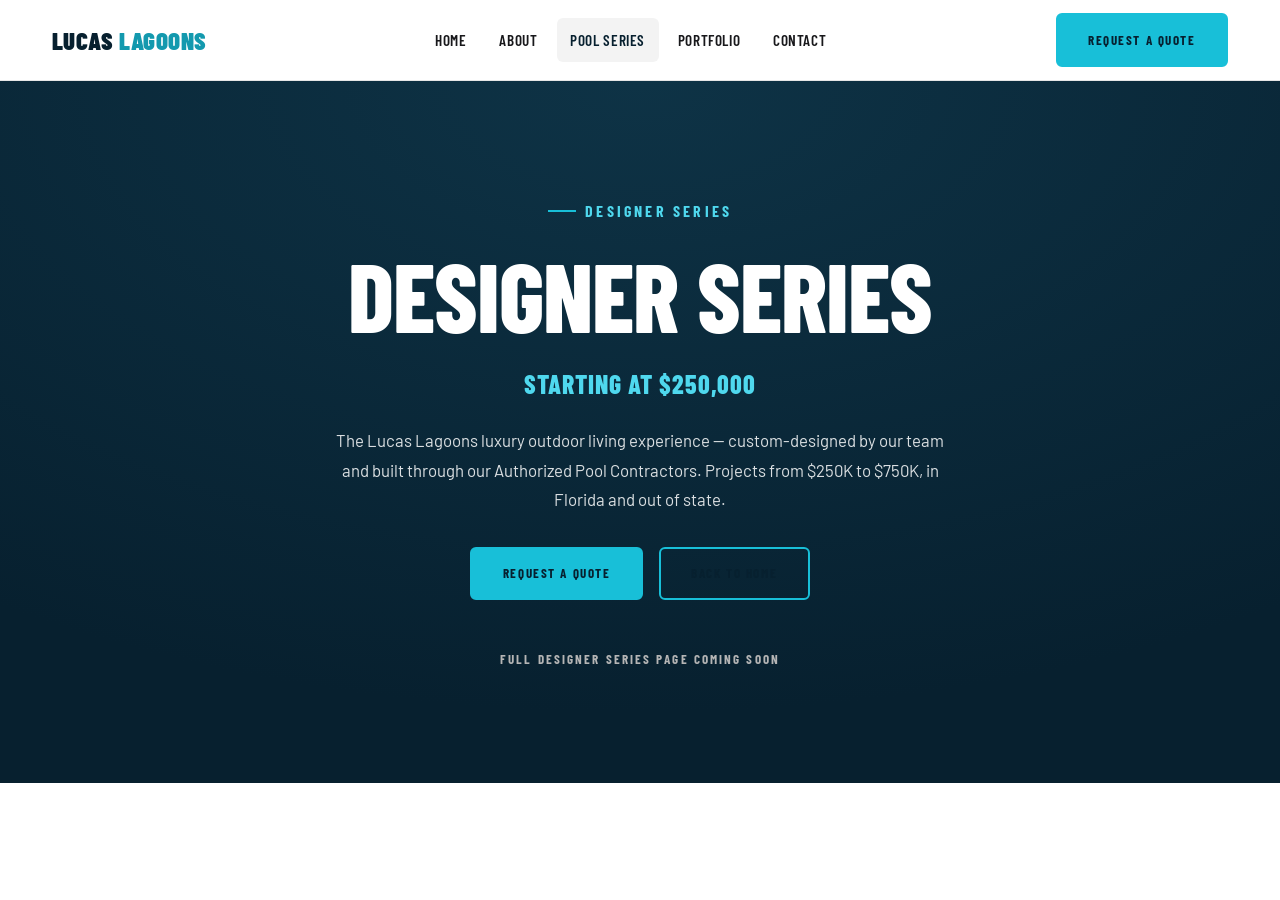
==== html/designer-series.html @ 13e736c8 "Initial commit" ====
<!DOCTYPE html>
<html lang="en">
<head>
  <meta charset="UTF-8" />
  <meta name="viewport" content="width=device-width, initial-scale=1.0" />
  <title>Designer Series | Lucas Lagoons</title>
  <meta name="description" content="Lucas Lagoons Designer Series — luxury custom pool design from $250,000, built through our Authorized Pool Contractors." />

  <link rel="preconnect" href="https://fonts.googleapis.com" />
  <link rel="preconnect" href="https://fonts.gstatic.com" crossorigin />
  <link rel="stylesheet" href="../global.css" />
  <link rel="stylesheet" href="../css/styles.css" />
</head>
<body>

  <!-- NAVBAR (links resolve back to the home page) -->
  <header id="navbar">
    <div class="container nav-inner">
      <a href="../index.html" class="nav-logo" aria-label="Lucas Lagoons home">
        LUCAS<span class="logo-accent">LAGOONS</span>
      </a>
      <nav aria-label="Primary">
        <ul class="nav-links">
          <li><a href="../index.html">Home</a></li>
          <li><a href="../index.html#about">About</a></li>
          <li><a href="../index.html#series" class="is-active">Pool Series</a></li>
          <li><a href="../index.html#portfolio">Portfolio</a></li>
          <li><a href="../index.html#contact">Contact</a></li>
        </ul>
      </nav>
      <div class="nav-actions">
        <a href="../index.html#contact" class="btn-primary">Request a Quote</a>
      </div>
    </div>
  </header>

  <!-- COMING-SOON PLACEHOLDER -->
  <main class="page-stub">
    <div class="container">
      <p class="eyebrow is-centered">Designer Series</p>
      <h1>Designer Series</h1>
      <p class="page-stub-price">Starting at $250,000</p>
      <p class="page-stub-lead">
        The Lucas Lagoons luxury outdoor living experience — custom-designed by our team
        and built through our Authorized Pool Contractors. Projects from $250K to $750K,
        in Florida and out of state.
      </p>
      <div class="page-stub-btns">
        <a href="../index.html#contact" class="btn-primary">Request a Quote</a>
        <a href="../index.html" class="btn-secondary">Back to Home</a>
      </div>
      <p class="page-stub-soon">Full Designer Series page coming soon</p>
    </div>
  </main>

  <script src="../js/main.js"></script>
</body>
</html>
---- global.css ----
/* ============================================================
   LUCAS LAGOONS — global.css
   Single source of truth for:
     • Color system (CSS variables) — AQUA / DEEP NAVY / WHITE
     • Repeated components: announcement bar, topbar, navbar,
       footer, buttons, shared utilities
   Page-specific styles live in css/<page>.css (e.g. css/styles.css)
   Mobile-first: base styles = mobile, min-width queries = larger
   ============================================================ */

@import url('https://fonts.googleapis.com/css2?family=Barlow+Condensed:ital,wght@0,300;0,400;0,600;0,700;0,800;0,900;1,400&family=Barlow:wght@300;400;500;600;700&family=Lora:ital,wght@0,400;0,500;1,400&display=swap');

:root {

  /* ── Brand Colors — Lucas Lagoons tropical aqua ── */
  --aqua:        #18BFD8;   /* primary brand aqua */
  --aqua-dk:     #1399AE;   /* hover / deep */
  --aqua-darker: #0C6F80;   /* darkest accents */
  --aqua-lt:     #4FD8EE;   /* bright aqua — accents, eyebrows */
  --glow:        #9AECFB;   /* light highlight / glow */

  /* ── Neutrals — deep teal-navy dark sections ── */
  --ink:        #07202F;   /* near-black navy — dark sections, footer base */
  --ink-soft:   #0E3346;   /* slightly lifted dark surface */
  --charcoal:   #123A4F;   /* dark headings on light, dark cards */
  --black:      #0A0A0A;
  --white:      #FFFFFF;

  /* ── Greys ── */
  --grey-50:     #FAFAFA;
  --grey-100:    #F3F3F3;
  --grey-200:    #E6E6E6;
  --grey-300:    #B5B5B5;
  --grey-400:    #8A8A8A;
  --grey-500:    #565656;
  --grey-600:    #2E2E2E;

  /* ── Text ── */
  --text-primary: #18181B;   /* headings */
  --text-body:    #4B4B4F;   /* body copy */
  --text-muted:   #8A8A8A;   /* labels, captions */
  --text-white:   #FFFFFF;

  /* ── Backgrounds ── */
  --bg-white:  #FFFFFF;
  --bg-light:  #FAFAFA;
  --bg-dark:   #07202F;

  /* ── Gradients ── */
  --grad-aqua: linear-gradient(135deg, var(--aqua-lt) 0%, var(--aqua) 55%, var(--aqua-dk) 100%);

  /* ── Typography ── */
  --font-display: 'Barlow Condensed', sans-serif;
  --font-body:    'Barlow', sans-serif;
  --font-serif:   'Lora', serif;

  /* ── Spacing ── */
  --space-xs:  0.25rem;
  --space-sm:  0.5rem;
  --space-md:  1rem;
  --space-lg:  2rem;
  --space-xl:  4rem;
  --space-2xl: 6rem;

  /* ── Radius ── */
  --radius-sm: 6px;
  --radius:    12px;
  --radius-lg: 20px;

  /* ── Shadows ── */
  --shadow-sm: 0 2px 10px rgba(0,0,0,0.08);
  --shadow:    0 12px 40px rgba(0,0,0,0.12);
  --shadow-lg: 0 24px 60px rgba(0,0,0,0.22);

  /* ── Transitions ── */
  --transition:      0.25s ease;
  --transition-slow: 0.45s ease;
}

/* ── Reset ── */
*, *::before, *::after {
  box-sizing: border-box;
  margin: 0;
  padding: 0;
}

html {
  scroll-behavior: smooth;
  font-size: 16px;
  /* Clip incidental horizontal overflow without creating a scroll
     container, so position:sticky on the navbar keeps working. */
  overflow-x: clip;
}

body {
  background-color: var(--bg-white);
  color: var(--text-body);
  font-family: var(--font-body);
  font-weight: 400;
  line-height: 1.6;
  -webkit-font-smoothing: antialiased;
  overflow-x: clip;
}

img, picture { display: block; max-width: 100%; }
a { color: inherit; text-decoration: none; }
ul { list-style: none; }
button { cursor: pointer; border: none; background: none; font-family: inherit; }

/* ── Layout ── */
.container {
  max-width: 1240px;
  margin: 0 auto;
  width: 100%;
  padding: 0 1.25rem;
}
@media (min-width: 768px) { .container { padding: 0 2rem; } }

.section-padding { padding: 4.5rem 0; }
@media (min-width: 768px) { .section-padding { padding: 6rem 0; } }

/* ── Typography ── */
h1, h2, h3, h4, h5, h6 {
  font-family: var(--font-display);
  font-weight: 800;
  line-height: 1.05;
  letter-spacing: -0.01em;
  text-transform: uppercase;
  color: var(--text-primary);
}
h1 { font-size: clamp(2.6rem, 9vw, 6rem); }
h2 { font-size: clamp(2rem, 5.5vw, 3.8rem); }
h3 { font-size: clamp(1.5rem, 3.5vw, 2.5rem); }
h4 { font-size: clamp(1.15rem, 2.5vw, 1.8rem); }
h5 { font-size: 1.05rem; }
@media (min-width: 768px) { h5 { font-size: 1.2rem; } }

p {
  font-family: var(--font-body);
  font-weight: 400;
  line-height: 1.75;
  font-size: 0.975rem;
  color: var(--text-body);
}
@media (min-width: 768px) { p { font-size: 1.05rem; } }

/* ── Eyebrow label ── */
.eyebrow {
  font-family: var(--font-display);
  font-weight: 700;
  font-size: 1rem;
  letter-spacing: 0.2em;
  text-transform: uppercase;
  color: var(--ink);
  display: inline-flex;
  align-items: center;
  gap: 0.6rem;
  margin-bottom: 0.75rem;
}
.eyebrow::before {
  content: '';
  display: inline-block;
  width: 1.75rem;
  height: 2px;
  background: var(--aqua);
  flex-shrink: 0;
}
.eyebrow.is-centered { justify-content: center; }

/* ── Section heading helper ── */
.section-head { max-width: 640px; margin-bottom: 3rem; }
.section-head.is-centered { margin-left: auto; margin-right: auto; text-align: center; }
.section-head p { margin-top: 1rem; }

/* ── Screen reader only ── */
.sr-only {
  position: absolute; width: 1px; height: 1px;
  padding: 0; margin: -1px; overflow: hidden;
  clip: rect(0,0,0,0); white-space: nowrap; border: 0;
}

/* ── Image zoom ── */
.img-zoom { overflow: hidden; }
.img-zoom img { transition: transform 0.6s ease; }
.img-zoom:hover img { transform: scale(1.04); }

/* ── Scroll reveal (driven by IntersectionObserver in main.js) ── */
.reveal {
  opacity: 0;
  transform: translateY(28px);
  transition: opacity 0.7s ease, transform 0.7s ease;
  will-change: opacity, transform;
}
.reveal.fade-left  { transform: translateX(36px); }
.reveal.fade-right { transform: translateX(-36px); }
.reveal.is-visible { opacity: 1; transform: none; }
.reveal.delay-1 { transition-delay: 0.10s; }
.reveal.delay-2 { transition-delay: 0.20s; }
.reveal.delay-3 { transition-delay: 0.30s; }
@media (prefers-reduced-motion: reduce) {
  .reveal { opacity: 1 !important; transform: none !important; transition: none; }
}


/* ══════════════════════════════════════════════
   BUTTONS  (repeated component — global)
══════════════════════════════════════════════ */

/* Primary — aqua fill */
.btn-primary {
  display: inline-flex;
  align-items: center;
  gap: 0.5rem;
  background: var(--aqua);
  color: var(--ink);
  font-family: var(--font-display);
  font-weight: 700;
  font-size: 0.78rem;
  letter-spacing: 0.12em;
  text-transform: uppercase;
  padding: 0.85rem 1.6rem;
  border: 2px solid var(--aqua);
  border-radius: var(--radius-sm);
  transition: background var(--transition), border-color var(--transition), transform var(--transition), box-shadow var(--transition);
  white-space: nowrap;
}
.btn-primary:hover {
  background: var(--aqua-dk);
  border-color: var(--aqua-dk);
  transform: translateY(-2px);
  box-shadow: 0 10px 24px rgba(24,191,216,0.32);
}

/* Secondary — outline aqua, transparent */
.btn-secondary {
  display: inline-flex;
  align-items: center;
  gap: 0.5rem;
  background: transparent;
  color: var(--ink);
  font-family: var(--font-display);
  font-weight: 700;
  font-size: 0.78rem;
  letter-spacing: 0.12em;
  text-transform: uppercase;
  padding: 0.825rem 1.6rem;
  border: 2px solid var(--aqua);
  border-radius: var(--radius-sm);
  transition: background var(--transition), color var(--transition), transform var(--transition);
  white-space: nowrap;
}
.btn-secondary:hover {
  background: var(--aqua);
  color: var(--ink);
  transform: translateY(-2px);
}

/* Ghost white — transparent w/ white border, fills aqua on hover.
   For use over dark / video / image backgrounds (hero secondary CTA) */
.btn-ghost-white {
  display: inline-flex;
  align-items: center;
  gap: 0.5rem;
  background: rgba(255,255,255,0.04);
  color: var(--white);
  font-family: var(--font-display);
  font-weight: 700;
  font-size: 0.78rem;
  letter-spacing: 0.12em;
  text-transform: uppercase;
  padding: 0.825rem 1.6rem;
  border: 2px solid rgba(255,255,255,0.6);
  border-radius: var(--radius-sm);
  transition: border-color var(--transition), background var(--transition), color var(--transition), transform var(--transition);
  white-space: nowrap;
}
.btn-ghost-white:hover {
  border-color: var(--aqua);
  background: var(--aqua);
  color: var(--ink);
  transform: translateY(-2px);
}

.btn-icon { width: 14px; height: 14px; flex-shrink: 0; }

@media (min-width: 768px) {
  .btn-primary, .btn-secondary, .btn-ghost-white {
    font-size: 0.82rem;
    padding: 0.9rem 1.9rem;
  }
}


/* ══════════════════════════════════════════════
   ANNOUNCEMENT BAR  (scrolling marquee — top of page)
══════════════════════════════════════════════ */

#announce {
  background: var(--grad-aqua);
  color: var(--white);
  overflow: hidden;
  position: relative;
}
.announce-track {
  display: flex;
  width: max-content;
  animation: announce-scroll 100s linear infinite;
}
#announce:hover .announce-track { animation-play-state: paused; }

.announce-item {
  display: inline-flex;
  align-items: center;
  gap: 0.55rem;
  padding: 0.5rem 0;
  margin: 0 1.4rem;
  font-family: var(--font-display);
  font-weight: 600;
  font-size: 0.82rem;
  letter-spacing: 0.08em;
  text-transform: uppercase;
  white-space: nowrap;
  color: var(--ink);
}
.announce-item svg { width: 15px; height: 15px; flex-shrink: 0; }
.announce-item a {
  color: var(--ink);
  text-decoration: underline;
  text-underline-offset: 3px;
  font-weight: 700;
}
.announce-item .dot {
  width: 5px; height: 5px; border-radius: 50%;
  background: rgba(255,255,255,0.6);
}

@keyframes announce-scroll {
  from { transform: translateX(0); }
  to   { transform: translateX(-50%); }
}
@media (prefers-reduced-motion: reduce) {
  .announce-track { animation: none; justify-content: center; width: 100%; }
}


/* ══════════════════════════════════════════════
   TOPBAR  (hidden on mobile, shown at 1024px+)
══════════════════════════════════════════════ */

#topbar {
  display: none;
  background: var(--ink);
  border-bottom: 1px solid rgba(255,255,255,0.06);
}
@media (min-width: 1024px) { #topbar { display: block; } }

.topbar-inner {
  display: flex;
  align-items: center;
  justify-content: space-between;
  padding-top: 0.55rem;
  padding-bottom: 0.55rem;
  gap: 1rem;
}
.topbar-info { display: flex; align-items: center; gap: 1.75rem; }
.topbar-item {
  display: flex;
  align-items: center;
  gap: 0.4rem;
  font-family: var(--font-body);
  font-size: 1rem;
  color: var(--white);
}
.topbar-item svg { width: 14px; height: 14px; color: var(--aqua-lt); flex-shrink: 0; }
.topbar-item a { color: var(--white); transition: color var(--transition); }
.topbar-item a:hover { color: var(--white); }

.topbar-social { display: flex; align-items: center; gap: 0.75rem; }
.topbar-social a { color: var(--grey-300); display: flex; align-items: center; transition: color var(--transition); }
.topbar-social a:hover { color: var(--aqua-lt); }
.topbar-social svg { width: 15px; height: 15px; }


/* ══════════════════════════════════════════════
   NAVBAR  (white, sticky, dark text, aqua accents)
══════════════════════════════════════════════ */

#navbar {
  position: sticky;
  top: 0;
  z-index: 500;
  background: var(--white);
  border-bottom: 1px solid var(--grey-200);
  transition: box-shadow var(--transition);
}
#navbar.is-scrolled { box-shadow: 0 2px 20px rgba(0,0,0,0.10); }

.nav-inner {
  display: flex;
  align-items: center;
  justify-content: space-between;
  height: 68px;
  gap: 1rem;
}
@media (min-width: 1024px) { .nav-inner { height: 80px; } }

/* ── Logo (text fallback; swap for <img> logo.png when available) ── */
.nav-logo {
  display: inline-flex;
  align-items: baseline;
  gap: 0.28em;
  font-family: var(--font-display);
  font-weight: 900;
  font-size: 1.3rem;
  letter-spacing: 0.02em;
  text-transform: uppercase;
  color: var(--ink);
  flex-shrink: 0;
  line-height: 1;
}
.nav-logo .logo-accent { color: var(--aqua-dk); }
.nav-logo img { height: 44px; width: auto; }
@media (min-width: 768px) { .nav-logo { font-size: 1.55rem; } .nav-logo img { height: 52px; } }

/* ── Desktop nav links — hidden on mobile ── */
.nav-links { display: none; }
@media (min-width: 1024px) {
  .nav-links { display: flex; align-items: center; gap: 0.35rem; }
}
.nav-links > li { position: relative; }
.nav-links > li > a,
.nav-links > li > .nav-drop-toggle {
  display: inline-flex;
  align-items: center;
  gap: 0.35rem;
  font-family: var(--font-display);
  font-weight: 600;
  font-size: 0.95rem;
  letter-spacing: 0.04em;
  text-transform: uppercase;
  color: var(--text-primary);
  padding: 0.6rem 0.85rem;
  border-radius: var(--radius-sm);
  transition: color var(--transition), background var(--transition);
}
.nav-links > li > a:hover,
.nav-links > li > a.is-active,
.nav-links > li > .nav-drop-toggle:hover { color: var(--ink); background: var(--grey-100); }
.nav-chevron { width: 14px; height: 14px; transition: transform var(--transition); }

/* ── Desktop dropdown ── */
.nav-dropdown {
  position: absolute;
  top: calc(100% + 8px);
  left: 0;
  min-width: 230px;
  background: var(--white);
  border: 1px solid var(--grey-200);
  border-radius: var(--radius);
  box-shadow: var(--shadow);
  padding: 0.5rem;
  opacity: 0;
  visibility: hidden;
  transform: translateY(8px);
  transition: opacity var(--transition), transform var(--transition), visibility var(--transition);
  z-index: 60;
}
@media (min-width: 1024px) {
  .nav-links > li:hover > .nav-dropdown,
  .nav-links > li:focus-within > .nav-dropdown {
    opacity: 1; visibility: visible; transform: translateY(0);
  }
  .nav-links > li:hover > .nav-drop-toggle .nav-chevron { transform: rotate(180deg); }
}
.nav-dropdown a {
  display: block;
  padding: 0.65rem 0.85rem;
  border-radius: var(--radius-sm);
  font-family: var(--font-body);
  font-weight: 500;
  font-size: 0.92rem;
  color: var(--text-body);
  transition: color var(--transition), background var(--transition);
}
.nav-dropdown a:hover { color: var(--ink); background: var(--grey-100); }

/* ── Nav right-side actions ── */
.nav-actions { display: flex; align-items: center; gap: 0.75rem; }
.nav-phone {
  display: none;
  align-items: center;
  gap: 0.45rem;
  font-family: var(--font-display);
  font-weight: 700;
  font-size: 1rem;
  letter-spacing: 0.03em;
  color: var(--ink);
}
.nav-phone svg { width: 17px; height: 17px; color: var(--aqua); }
@media (min-width: 768px) { .nav-phone { display: inline-flex; } }
.nav-actions .btn-primary { display: none; }
@media (min-width: 1024px) { .nav-actions .btn-primary { display: inline-flex; } }

/* ── Hamburger ── */
.nav-hamburger {
  display: inline-flex;
  flex-direction: column;
  justify-content: center;
  gap: 5px;
  width: 44px;
  height: 44px;
  padding: 0 10px;
  border-radius: var(--radius-sm);
}
.nav-hamburger span {
  display: block;
  height: 2px;
  width: 100%;
  background: var(--ink);
  border-radius: 2px;
  transition: transform var(--transition), opacity var(--transition);
}
.nav-hamburger[aria-expanded="true"] span:nth-child(1) { transform: translateY(7px) rotate(45deg); }
.nav-hamburger[aria-expanded="true"] span:nth-child(2) { opacity: 0; }
.nav-hamburger[aria-expanded="true"] span:nth-child(3) { transform: translateY(-7px) rotate(-45deg); }
@media (min-width: 1024px) { .nav-hamburger { display: none; } }

/* ── Mobile drawer ── */
.nav-overlay {
  position: fixed;
  inset: 0;
  background: rgba(0,0,0,0.5);
  opacity: 0;
  visibility: hidden;
  transition: opacity var(--transition), visibility var(--transition);
  z-index: 600;
}
.nav-overlay.is-active { opacity: 1; visibility: visible; }
@media (min-width: 1024px) { .nav-overlay { display: none; } }

.nav-drawer {
  position: fixed;
  top: 0;
  right: 0;
  height: 100dvh;
  width: min(86vw, 360px);
  background: var(--white);
  box-shadow: -10px 0 40px rgba(0,0,0,0.18);
  transform: translateX(100%);
  transition: transform var(--transition-slow);
  z-index: 700;
  display: flex;
  flex-direction: column;
  padding: 1.25rem;
  overflow-y: auto;
}
.nav-drawer.is-open { transform: translateX(0); }
@media (min-width: 1024px) { .nav-drawer { display: none !important; } }

.nav-drawer-head { display: flex; align-items: center; justify-content: space-between; margin-bottom: 1.25rem; }
.nav-drawer-close {
  width: 40px; height: 40px;
  display: flex; align-items: center; justify-content: center;
  border-radius: var(--radius-sm);
  color: var(--ink);
  transition: background var(--transition);
}
.nav-drawer-close:hover { background: var(--grey-100); }
.nav-drawer-close svg { width: 22px; height: 22px; }

.nav-drawer ul { display: flex; flex-direction: column; }
.nav-drawer > nav > ul > li { border-bottom: 1px solid var(--grey-100); }
.nav-drawer > nav > ul > li > a,
.nav-drawer .nav-drop-toggle {
  display: flex;
  align-items: center;
  justify-content: space-between;
  width: 100%;
  padding: 0.95rem 0.25rem;
  font-family: var(--font-display);
  font-weight: 600;
  font-size: 1.1rem;
  letter-spacing: 0.03em;
  text-transform: uppercase;
  color: var(--text-primary);
}
.nav-drawer .nav-drop-toggle[aria-expanded="true"] .nav-chevron { transform: rotate(180deg); }
.nav-drawer .nav-sub {
  max-height: 0;
  overflow: hidden;
  transition: max-height var(--transition-slow);
}
.nav-drawer .nav-sub.is-open { max-height: 320px; }
.nav-drawer .nav-sub a {
  display: block;
  padding: 0.7rem 0.85rem;
  font-size: 0.95rem;
  color: var(--text-body);
}
.nav-drawer .nav-sub a:hover { color: var(--ink); }
.nav-drawer-cta { margin-top: 1.5rem; }
.nav-drawer-cta .btn-primary { width: 100%; justify-content: center; }
.nav-drawer-contact { margin-top: 1.25rem; display: flex; flex-direction: column; gap: 0.6rem; }
.nav-drawer-contact a { display: flex; align-items: center; gap: 0.5rem; font-size: 0.9rem; color: var(--text-body); }
.nav-drawer-contact svg { width: 16px; height: 16px; color: var(--aqua); }


/* ══════════════════════════════════════════════
   FOOTER  (dark charcoal, 4-column grid)
══════════════════════════════════════════════ */

#footer { background: var(--ink); padding: 5rem 0 0; }

.footer-grid {
  display: grid;
  grid-template-columns: 1fr;
  gap: 2.5rem;
  padding-bottom: 4rem;
  border-bottom: 1px solid rgba(255,255,255,0.08);
}
@media (min-width: 600px)  { .footer-grid { grid-template-columns: 1fr 1fr; } }
@media (min-width: 1024px) { .footer-grid { grid-template-columns: 2fr 1fr 1fr 2fr; gap: 3rem; } }

.footer-col h4 {
  font-family: var(--font-display);
  font-weight: 800;
  font-size: 0.78rem;
  letter-spacing: 0.16em;
  text-transform: uppercase;
  color: var(--white);
  margin-bottom: 1.25rem;
}
.footer-col p { font-size: 0.875rem; color: var(--grey-300); line-height: 1.7; }

.footer-logo-text {
  display: inline-flex;
  align-items: baseline;
  gap: 0.28em;
  font-family: var(--font-display);
  font-weight: 900;
  font-size: 1.5rem;
  letter-spacing: 0.04em;
  text-transform: uppercase;
  color: var(--white);
  margin-bottom: 0.85rem;
}
.footer-logo-text .logo-accent { color: var(--aqua-lt); }
.footer-brand p { margin-bottom: 1.5rem; max-width: 34ch; }

.footer-social { display: flex; align-items: center; gap: 0.75rem; }
.footer-social a {
  width: 36px; height: 36px;
  background: rgba(255,255,255,0.06);
  border: 1px solid rgba(255,255,255,0.1);
  display: flex; align-items: center; justify-content: center;
  color: var(--grey-300);
  border-radius: var(--radius-sm);
  transition: background var(--transition), color var(--transition), border-color var(--transition);
}
.footer-social a:hover { background: var(--aqua); border-color: var(--aqua); color: var(--ink); }
.footer-social a svg { width: 16px; height: 16px; }

.footer-nav ul { display: flex; flex-direction: column; gap: 0.6rem; }
.footer-nav a { font-size: 0.875rem; color: var(--grey-300); transition: color var(--transition); }
.footer-nav a:hover { color: var(--white); }

.footer-contact address { font-style: normal; display: flex; flex-direction: column; gap: 0.65rem; }
.footer-contact a, .footer-contact p {
  display: flex; align-items: flex-start; gap: 0.5rem;
  font-size: 0.875rem; color: var(--grey-300); line-height: 1.6;
  transition: color var(--transition);
}
.footer-contact a:hover { color: var(--white); }
.footer-contact svg { width: 16px; height: 16px; color: var(--aqua-lt); flex-shrink: 0; margin-top: 2px; }

.footer-newsletter p { margin-bottom: 1.25rem; }
.footer-form { display: flex; flex-direction: column; gap: 0.6rem; }
.footer-form input[type="email"] {
  background: rgba(255,255,255,0.06);
  border: 1px solid rgba(255,255,255,0.12);
  color: var(--white);
  font-family: var(--font-body);
  font-size: 0.875rem;
  padding: 0.75rem 1rem;
  border-radius: var(--radius-sm);
  outline: none;
  width: 100%;
  transition: border-color var(--transition), background var(--transition);
}
.footer-form input[type="email"]::placeholder { color: var(--grey-400); }
.footer-form input[type="email"]:focus { border-color: var(--aqua); background: rgba(255,255,255,0.09); }
.footer-form .btn-primary { width: 100%; justify-content: center; }

.footer-bottom {
  padding: 1.5rem 0;
  display: flex;
  flex-direction: column;
  align-items: center;
  gap: 0.6rem;
  text-align: center;
}
@media (min-width: 600px) {
  .footer-bottom { flex-direction: row; justify-content: space-between; text-align: left; }
}
.footer-bottom p { font-size: 0.78rem; color: var(--grey-300); letter-spacing: 0.02em; }
.footer-privacy {
  font-size: 0.78rem; color: var(--grey-300); letter-spacing: 0.06em;
  text-transform: uppercase; font-family: var(--font-display); font-weight: 700;
  white-space: nowrap; transition: color var(--transition);
}
.footer-privacy:hover { color: var(--white); }

/* ── Scroll-to-top button ── */
.scroll-top-btn {
  position: fixed;
  bottom: 2rem;
  right: 2rem;
  width: 46px;
  height: 46px;
  background: var(--aqua);
  color: var(--ink);
  border: none;
  border-radius: var(--radius-sm);
  display: flex;
  align-items: center;
  justify-content: center;
  opacity: 0;
  pointer-events: none;
  transition: opacity var(--transition), background var(--transition), transform var(--transition);
  z-index: 900;
  box-shadow: var(--shadow);
}
.scroll-top-btn.is-visible { opacity: 1; pointer-events: all; }
.scroll-top-btn:hover { background: var(--aqua-dk); transform: translateY(-3px); }
.scroll-top-btn svg { width: 18px; height: 18px; }

.tag-white {
  color: var(--white);
  text-decoration: underline;
}


/* ══════════════════════════════════════════════
   PAGE STUB  (shared "coming soon" placeholder pages)
══════════════════════════════════════════════ */
.page-stub {
  min-height: 78vh;
  display: flex;
  align-items: center;
  text-align: center;
  background: radial-gradient(120% 120% at 50% 0%, var(--ink-soft) 0%, var(--ink) 75%);
  color: var(--white);
  padding: 5rem 0;
}
.page-stub h1 { color: var(--white); margin: 0.5rem 0 1rem; }
.page-stub .eyebrow { color: var(--aqua-lt); }
.page-stub .eyebrow::before { background: var(--aqua); }
.page-stub-price {
  font-family: var(--font-display);
  font-weight: 800;
  font-size: 1.6rem;
  letter-spacing: 0.04em;
  text-transform: uppercase;
  color: var(--aqua-lt);
  margin-bottom: 1.25rem;
}
.page-stub-lead { color: rgba(255,255,255,0.85); max-width: 620px; margin: 0 auto 2rem; }
.page-stub-btns { display: flex; gap: 1rem; justify-content: center; flex-wrap: wrap; }
.page-stub-soon {
  margin-top: 3rem;
  font-family: var(--font-display);
  font-weight: 700;
  font-size: 0.82rem;
  letter-spacing: 0.16em;
  text-transform: uppercase;
  color: var(--grey-300);
}
---- css/styles.css ----
/* ============================================================
   LUCAS LAGOONS — css/styles.css
   HOME PAGE styling only. Shared components (buttons, nav,
   topbar, footer, color tokens) live in global.css.
   Sections are added here as we build them.
   Mobile-first: base = mobile, min-width queries = larger.
   ============================================================ */


/* ══════════════════════════════════════════════
   HERO
   Full-screen background carousel + centered content.
   Two series buttons, each with a starting-price label beneath.
══════════════════════════════════════════════ */

#hero {
  position: relative;
  min-height: 100svh;
  display: flex;
  align-items: center;
  /* Fallback look before photos are dropped in: deep tropical gradient */
  background: radial-gradient(120% 120% at 50% 0%, var(--ink-soft) 0%, var(--ink) 70%);
  overflow: hidden;
}

/* ── Background carousel ── */
.hero-carousel { position: absolute; inset: 0; z-index: 0; }
.hero-slide {
  position: absolute;
  inset: 0;
  background-size: cover;
  background-position: center;
  background-repeat: no-repeat;
  opacity: 0;
  transform: scale(1.06);
  transition: opacity 1.4s ease, transform 7s ease;
  will-change: opacity, transform;
}
.hero-slide.is-active {
  opacity: 1;
  transform: scale(1);   /* slow Ken-Burns drift while active */
}

/* Dark gradient overlay so white text stays legible over any photo */
.hero-overlay {
  position: absolute;
  inset: 0;
  z-index: 1;
  background:
    linear-gradient(180deg, rgba(7,32,47,0.55) 0%, rgba(7,32,47,0.35) 35%, rgba(7,32,47,0.78) 100%),
    radial-gradient(120% 80% at 50% 40%, transparent 30%, rgba(7,32,47,0.45) 100%);
}

/* ── Hero content ── */
.hero-inner {
  position: relative;
  z-index: 2;
  padding-top: 5.5rem;
  padding-bottom: 7rem;
}
.hero-content { max-width: 900px; margin: 0 auto; text-align: center; }

.hero-eyebrow {
  font-family: var(--font-display);
  font-weight: 700;
  font-size: 0.82rem;
  letter-spacing: 0.22em;
  text-transform: uppercase;
  color: var(--aqua-lt);
  margin-bottom: 1.1rem;
  display: inline-flex;
  align-items: center;
  gap: 0.7rem;
}
.hero-eyebrow::before,
.hero-eyebrow::after {
  content: '';
  width: 1.6rem;
  height: 2px;
  background: var(--aqua);
  display: inline-block;
}
@media (min-width: 768px) { .hero-eyebrow { font-size: 0.92rem; } }

.hero-heading {
  color: var(--white);
  font-size: clamp(2.5rem, 8vw, 5.5rem);
  line-height: 1.02;
  text-shadow: 0 2px 30px rgba(0,0,0,0.35);
  margin-bottom: 1.4rem;
}
.hero-heading .accent { color: var(--aqua-lt); }

.hero-sub {
  color: rgba(255,255,255,0.9);
  font-size: 1.02rem;
  line-height: 1.7;
  max-width: 600px;
  margin: 0 auto 2.5rem;
}
@media (min-width: 768px) { .hero-sub { font-size: 1.15rem; } }

/* ── Two series buttons + price label beneath each ── */
.hero-series {
  display: flex;
  flex-wrap: wrap;
  justify-content: center;
  gap: 1.75rem 2.5rem;
}
.hero-series-item {
  display: flex;
  flex-direction: column;
  align-items: center;
  gap: 0.7rem;
}

.btn-series {
  display: inline-flex;
  align-items: center;
  justify-content: center;
  gap: 0.55rem;
  min-width: 220px;
  background: var(--aqua);
  color: var(--ink);
  font-family: var(--font-display);
  font-weight: 700;
  font-size: 0.92rem;
  letter-spacing: 0.1em;
  text-transform: uppercase;
  padding: 1.05rem 1.9rem;
  border: 2px solid var(--aqua);
  border-radius: var(--radius-sm);
  box-shadow: 0 12px 34px rgba(24,191,216,0.30);
  transition: background var(--transition), border-color var(--transition), transform var(--transition), box-shadow var(--transition);
}
.btn-series:hover {
  background: var(--aqua-dk);
  border-color: var(--aqua-dk);
  transform: translateY(-3px);
  box-shadow: 0 16px 40px rgba(24,191,216,0.42);
}
.btn-series .btn-icon { width: 16px; height: 16px; transition: transform var(--transition); }
.btn-series:hover .btn-icon { transform: translateX(4px); }

/* Signature = the premium tier: outlined glass on white for contrast */
.btn-series.is-signature {
  background: rgba(255,255,255,0.08);
  color: var(--white);
  border-color: rgba(255,255,255,0.65);
  box-shadow: none;
  backdrop-filter: blur(4px);
}
.btn-series.is-signature:hover {
  background: var(--white);
  color: var(--ink);
  border-color: var(--white);
}

.hero-price {
  font-family: var(--font-display);
  font-weight: 700;
  font-size: 1.15rem;
  letter-spacing: 0.04em;
  color: var(--white);
}
.hero-price-label {
  display: block;
  font-family: var(--font-body);
  font-weight: 500;
  font-size: 0.7rem;
  letter-spacing: 0.18em;
  text-transform: uppercase;
  color: rgba(255,255,255,0.6);
  margin-bottom: 0.15rem;
}
@media (min-width: 768px) {
  .btn-series { font-size: 0.98rem; min-width: 240px; }
  .hero-price { font-size: 1.3rem; }
}

/* ── Carousel dots ── */
.hero-dots {
  position: absolute;
  bottom: 1.75rem;
  left: 50%;
  transform: translateX(-50%);
  z-index: 3;
  display: flex;
  gap: 0.6rem;
}
.hero-dot {
  width: 10px; height: 10px;
  border-radius: 50%;
  background: rgba(255,255,255,0.35);
  border: 1px solid rgba(255,255,255,0.5);
  transition: background var(--transition), width var(--transition), border-radius var(--transition);
}
.hero-dot.is-active {
  background: var(--aqua-lt);
  border-color: var(--aqua-lt);
  width: 26px;
  border-radius: 6px;
}


/* ══════════════════════════════════════════════
   ABOUT
   Image (+ stat badge) left · content w/ tabs right.
══════════════════════════════════════════════ */

/* Section frame + decorative flowing-line SVG background (à la Top Knox).
   Tweak --wave-color / --wave-width to change the look. */
#about, #portfolio {
  position: relative;
  overflow: hidden;
  --wave-color: rgba(24, 191, 216, 0.07);   /* aqua line color/opacity */
  --wave-width: 1.5px;                       /* line thickness (stays constant) */
}
.wave-lines {
  position: absolute;
  inset: 0;
  width: 100%;
  height: 100%;
  z-index: 0;
  pointer-events: none;
}
.wave-lines path {
  stroke: var(--wave-color);
  stroke-width: var(--wave-width);
  vector-effect: non-scaling-stroke;         /* lines stay thin no matter the stretch */
}
/* Keep the real content above the lines */
#about > .container { position: relative; z-index: 1; }

.about-inner {
  display: grid;
  grid-template-columns: 1fr;
  gap: 2.5rem;
  align-items: center;
}
@media (min-width: 992px) {
  .about-inner { grid-template-columns: 0.95fr 1.05fr; gap: 4rem; }
}

/* ── Left media + badge ── */
.about-media { position: relative; }
.about-img-main {
  width: 100%;
  height: 340px;
  object-fit: cover;
  border-radius: var(--radius-lg);
  box-shadow: var(--shadow-lg);
  /* placeholder look until the photo is dropped in */
  background: linear-gradient(135deg, var(--ink-soft), var(--ink));
}
@media (min-width: 768px) { .about-img-main { height: 480px; } }
@media (min-width: 992px) { .about-img-main { height: 560px; } }

.about-badge {
  position: absolute;
  left: 1.25rem;
  bottom: 1.25rem;
  display: flex;
  align-items: center;
  gap: 0.7rem;
  background: var(--aqua);
  color: var(--ink);
  padding: 1rem 1.25rem;
  border-radius: var(--radius);
  box-shadow: var(--shadow);
}
.about-badge-num {
  font-family: var(--font-display);
  font-weight: 900;
  font-size: 2.4rem;
  line-height: 1;
}
.about-badge-label {
  font-family: var(--font-display);
  font-weight: 700;
  font-size: 0.78rem;
  letter-spacing: 0.06em;
  text-transform: uppercase;
  line-height: 1.1;
}

/* ── Right content ── */
.about-heading { margin-bottom: 1.25rem; }
.about-lead { color: var(--text-primary); font-weight: 500; margin-bottom: 1rem; }
.about-content > p { margin-bottom: 1rem; }
.about-lead em { font-style: italic; color: var(--aqua-dk); font-weight: 600; }

/* ── Tabs ── */
.about-tabs {
  display: flex;
  flex-wrap: wrap;
  gap: 0.5rem 1.75rem;
  border-bottom: 1px solid var(--grey-200);
  margin-top: 1.75rem;
}
.about-tab {
  position: relative;
  font-family: var(--font-display);
  font-weight: 700;
  font-size: 0.98rem;
  letter-spacing: 0.04em;
  text-transform: uppercase;
  color: var(--text-muted);
  padding: 0 0 0.85rem;
  transition: color var(--transition);
}
.about-tab::after {
  content: '';
  position: absolute;
  left: 0; bottom: -1px;
  width: 100%;
  height: 2px;
  background: var(--aqua);
  transform: scaleX(0);
  transform-origin: left;
  transition: transform var(--transition);
}
.about-tab:hover { color: var(--text-primary); }
.about-tab.is-active { color: var(--aqua-dk); }
.about-tab.is-active::after { transform: scaleX(1); }

.about-panels { margin: 1.25rem 0 1.5rem; }
.about-panel { display: none; }
.about-panel.is-active { display: block; }

/* ── Checklist ── */
.about-checklist {
  display: grid;
  grid-template-columns: 1fr;
  gap: 0.7rem 1.5rem;
  margin-bottom: 2rem;
}
@media (min-width: 560px) { .about-checklist { grid-template-columns: 1fr 1fr; } }
.about-checklist li {
  display: flex;
  align-items: center;
  gap: 0.6rem;
  font-family: var(--font-body);
  font-weight: 500;
  font-size: 0.95rem;
  color: var(--text-primary);
}
.about-checklist svg {
  width: 20px; height: 20px;
  flex-shrink: 0;
  color: var(--aqua);
  background: rgba(24,191,216,0.12);
  border-radius: 50%;
  padding: 3px;
}

/* ── Footer row: CTA + meet-Lucas ── */
.about-foot {
  display: flex;
  flex-wrap: wrap;
  align-items: center;
  gap: 1.5rem 2rem;
}
.about-meet { display: flex; align-items: center; gap: 0.85rem; }
.about-meet img {
  width: 56px; height: 56px;
  border-radius: 50%;
  object-fit: cover;
  border: 2px solid var(--aqua);
  background: var(--grey-100);
}
.about-meet-name {
  display: block;
  font-family: var(--font-display);
  font-weight: 700;
  font-size: 1.02rem;
  letter-spacing: 0.02em;
  text-transform: uppercase;
  color: var(--text-primary);
}
.about-meet-role {
  display: block;
  font-size: 0.82rem;
  color: var(--text-muted);
}


/* ══════════════════════════════════════════════
   POOL SERIES
   Two side-by-side tier cards; Signature is the featured tier.
══════════════════════════════════════════════ */

/* Dark section with blue ambient glow */
.series-section {
  position: relative;
  background: #050d14;          /* near-black navy */
  overflow: hidden;
}
.series-section::before,
.series-section::after {
  content: '';
  position: absolute;
  border-radius: 50%;
  filter: blur(90px);
  pointer-events: none;
  z-index: 0;
}
.series-section::before {            /* aqua glow, top-left */
  width: 520px; height: 520px;
  top: -170px; left: -130px;
  background: radial-gradient(circle, rgba(24,191,216,0.40) 0%, transparent 70%);
}
.series-section::after {             /* deep-blue glow, bottom-right */
  width: 620px; height: 620px;
  bottom: -230px; right: -160px;
  background: radial-gradient(circle, rgba(20,120,200,0.36) 0%, transparent 70%);
}
.series-section .container { position: relative; z-index: 1; }

/* Heading text on dark */
.series-section .section-head h2 { color: var(--white); }
.series-section .section-head p  { color: rgba(255,255,255,0.75); }
.series-section .eyebrow         { color: var(--aqua-lt); }

/* Shape divider at the top — white About color draping into the dark */
.series-divider {
  position: absolute;
  top: -1px;
  left: 0;
  width: 100%;
  height: 55px;
  z-index: 2;
  line-height: 0;
  pointer-events: none;
}
@media (min-width: 768px) { .series-divider { height: 85px; } }
.series-divider svg { display: block; width: 100%; height: 100%; }
.series-divider path { fill: var(--bg-white); }

.series-grid {
  display: grid;
  grid-template-columns: 1fr;
  gap: 1.75rem;
  align-items: stretch;
}
@media (min-width: 860px) {
  .series-grid { grid-template-columns: 1fr 1fr; gap: 2rem; }
}

.series-card {
  position: relative;
  display: flex;
  flex-direction: column;
  min-height: 540px;
  /* Background photo placeholder — set per card via inline style.
     Fallback navy shows until the real image is dropped in. */
  background-color: var(--ink-soft);
  background-size: cover;
  background-position: center;
  background-repeat: no-repeat;
  border: 1px solid rgba(255,255,255,0.12);
  border-radius: var(--radius-lg);
  padding: 2.25rem 2rem;
  box-shadow: 0 20px 50px rgba(0,0,0,0.45);
  transition: transform var(--transition), box-shadow var(--transition), border-color var(--transition);
}
/* Dark gradient over the photo so the text stays legible.
   border-radius:inherit keeps it inside the rounded corners without
   overflow:hidden (so the ribbon can sit above the top edge). */
.series-card::before {
  content: '';
  position: absolute;
  inset: 0;
  z-index: 0;
  border-radius: inherit;
  background: linear-gradient(180deg, rgba(5,13,20,0.66) 0%, rgba(5,13,20,0.80) 55%, rgba(5,13,20,0.93) 100%);
}
.series-card > *:not(.series-ribbon) { position: relative; z-index: 1; }
.series-card:hover {
  transform: translateY(-4px);
  box-shadow: 0 28px 60px rgba(0,0,0,0.55);
}

/* Featured (Signature) — aqua frame + glow */
.series-card.is-featured {
  border: 2px solid var(--aqua);
  box-shadow: 0 0 0 1px rgba(24,191,216,0.25), 0 22px 60px rgba(24,191,216,0.22);
}
.series-ribbon { z-index: 2; }
.series-ribbon {
  position: absolute;
  top: 0;
  right: 1.75rem;
  transform: translateY(-50%);
  background: var(--aqua);
  color: var(--ink);
  font-family: var(--font-display);
  font-weight: 800;
  font-size: 0.72rem;
  letter-spacing: 0.14em;
  text-transform: uppercase;
  padding: 0.4rem 0.9rem;
  border-radius: var(--radius-sm);
  box-shadow: var(--shadow-sm);
}

/* Card header */
.series-card-top {
  padding-bottom: 1.5rem;
  margin-bottom: 1.5rem;
  border-bottom: 1px solid rgba(255,255,255,0.15);
}
.series-tier {
  display: block;
  font-family: var(--font-display);
  font-weight: 800;
  font-size: 1.5rem;
  letter-spacing: 0.01em;
  text-transform: uppercase;
  color: var(--white);
}
.series-for {
  font-size: 0.9rem;
  color: rgba(255,255,255,0.9);
  margin-top: 0.3rem;
  margin-bottom: 1.25rem;
}
.series-price { display: flex; align-items: baseline; gap: 0.5rem; }
.series-price-label {
  font-family: var(--font-body);
  font-weight: 500;
  font-size: 0.78rem;
  letter-spacing: 0.14em;
  text-transform: uppercase;
  color: rgba(255, 255, 255, 0.824);
}
.series-price-num {
  font-family: var(--font-display);
  font-weight: 900;
  font-size: clamp(2rem, 5vw, 2.6rem);
  line-height: 1;
  color: var(--aqua-lt);
}

.series-desc { margin-bottom: 1.5rem; color: rgba(255, 255, 255, 0.88); }

/* What's-included list */
.series-list { display: flex; flex-direction: column; gap: 0.7rem; margin-bottom: 2rem; }
.series-list li {
  display: flex;
  align-items: center;
  gap: 0.65rem;
  font-family: var(--font-body);
  font-weight: 500;
  font-size: 0.95rem;
  color: rgba(255,255,255,0.92);
}
.series-list svg {
  width: 20px; height: 20px;
  flex-shrink: 0;
  color: var(--aqua-lt);
  background: rgba(24,191,216,0.18);
  border-radius: 50%;
  padding: 3px;
}

/* CTA pinned to the bottom so both cards align */
.series-btn { margin-top: auto; align-self: flex-start; }

.series-note {
  text-align: center;
  font-size: 0.9rem;
  color: rgba(255, 255, 255, 0.728);
  max-width: 640px;
  margin: 2.5rem auto 0;
}


/* ══════════════════════════════════════════════
   PORTFOLIO  (light)
   Project cards; hover fills the panel aqua + reveals the description.
══════════════════════════════════════════════ */

.portfolio-section { background: var(--bg-white); }

/* Grid */
.portfolio-grid {
  display: grid;
  grid-template-columns: 1fr;
  gap: 1.75rem;
}
@media (min-width: 640px) { .portfolio-grid { grid-template-columns: 1fr 1fr; } }
@media (min-width: 980px) { .portfolio-grid { grid-template-columns: repeat(3, 1fr); } }

/* Card */
.project-card {
  display: flex;
  flex-direction: column;
  height: 440px;
  background: var(--white);
  border-radius: var(--radius-lg);
  border: .3px solid rgba(128, 128, 128, 0.44);
  overflow: hidden;
  box-shadow: var(--shadow-sm);
  transition: transform var(--transition), box-shadow var(--transition);
}
.project-card:hover {
  transform: translateY(-4px);
  box-shadow: var(--shadow);
}

/* Image area (shrinks as the panel grows on hover) */
.project-img {
  flex: 1 1 auto;
  min-height: 0;
  background-color: var(--grey-200);
  background-size: cover;
  background-position: center;
  background-repeat: no-repeat;
}

/* Bottom panel */
.project-body {
  flex: 0 0 auto;
  background: var(--grey-100);
  padding: 1.5rem 1.5rem 1.4rem;
  transition: background var(--transition);
}
.project-title {
  font-family: var(--font-display);
  font-weight: 800;
  font-size: 1.3rem;
  letter-spacing: 0.01em;
  text-transform: uppercase;
  color: var(--text-primary);
  margin-bottom: 0.85rem;
  transition: color var(--transition);
}
.project-rule {
  display: block;
  width: 46px;
  height: 3px;
  background: var(--aqua);
  transition: background var(--transition);
}
.project-desc {
  font-size: 0.92rem;
  color: var(--text-body);
  line-height: 1.6;
  max-height: 0;
  opacity: 0;
  overflow: hidden;
  transition: max-height var(--transition-slow), opacity var(--transition-slow), margin var(--transition-slow);
}
.project-more {
  display: inline-flex;
  align-items: center;
  gap: 0.4rem;
  margin-top: 0.85rem;
  font-family: var(--font-display);
  font-weight: 700;
  font-size: 0.85rem;
  letter-spacing: 0.06em;
  text-transform: uppercase;
  color: var(--text-primary);
  transition: color var(--transition);
}
.project-more svg { width: 15px; height: 15px; }

/* Hover state — panel turns aqua, description reveals, image shrinks */
.project-card:hover .project-body { background: var(--aqua); }
.project-card:hover .project-rule { background: var(--ink); }
.project-card:hover .project-desc {
  max-height: 140px;
  opacity: 1;
  margin-top: 0.85rem;
}
.project-card:hover .project-title,
.project-card:hover .project-desc,
.project-card:hover .project-more { color: var(--ink); }


/* ══════════════════════════════════════════════
   INSTAGRAM  (dark)
   Vertical reel cards that autoplay muted/looping.
══════════════════════════════════════════════ */

.ig-section {
  position: relative;
  background: var(--ink);
  overflow: hidden;
}
/* ambient aqua glow, top-center */
.ig-glow {
  position: absolute;
  top: -180px;
  left: 50%;
  transform: translateX(-50%);
  width: 700px;
  height: 480px;
  background: radial-gradient(circle, rgba(24,191,216,0.22) 0%, transparent 70%);
  filter: blur(70px);
  pointer-events: none;
  z-index: 0;
}
.ig-section .container { position: relative; z-index: 1; }
.ig-section .section-head h2 { color: var(--white); }
.ig-section .section-head p  { color: rgba(255,255,255,0.75); }
.ig-section .eyebrow         { color: var(--aqua-lt); }

/* Reel grid */
.ig-reels {
  display: grid;
  grid-template-columns: repeat(2, 1fr);
  gap: 1rem;
}
@media (min-width: 768px) { .ig-reels { grid-template-columns: repeat(4, 1fr); gap: 1.25rem; } }

.ig-reel {
  position: relative;
  aspect-ratio: 9 / 16;
  border-radius: var(--radius-lg);
  overflow: hidden;
  background: var(--ink-soft);     /* placeholder until videos drop in */
  border: 1px solid rgba(255,255,255,0.10);
  box-shadow: 0 16px 40px rgba(0,0,0,0.45);
  transition: transform var(--transition), box-shadow var(--transition), border-color var(--transition);
}
.ig-reel:hover {
  transform: translateY(-4px);
  border-color: rgba(24,191,216,0.5);
  box-shadow: 0 22px 50px rgba(0,0,0,0.55);
}
.reel-video {
  width: 100%;
  height: 100%;
  object-fit: cover;
  display: block;
}

/* small Instagram glyph, top-right */
.ig-reel-tag {
  position: absolute;
  top: 0.7rem;
  right: 0.7rem;
  z-index: 2;
  color: var(--white);
  filter: drop-shadow(0 1px 4px rgba(0,0,0,0.6));
  pointer-events: none;
}
.ig-reel-tag svg { width: 22px; height: 22px; }

/* hover overlay */
.ig-reel-overlay {
  position: absolute;
  inset: 0;
  z-index: 1;
  display: flex;
  flex-direction: column;
  align-items: center;
  justify-content: center;
  gap: 0.5rem;
  background: linear-gradient(180deg, rgba(7,32,47,0.15), rgba(7,32,47,0.6));
  color: var(--white);
  opacity: 0;
  transition: opacity var(--transition);
}
.ig-reel:hover .ig-reel-overlay { opacity: 1; }
.ig-reel-overlay svg { width: 40px; height: 40px; }
.ig-reel-overlay span {
  font-family: var(--font-display);
  font-weight: 700;
  font-size: 0.8rem;
  letter-spacing: 0.12em;
  text-transform: uppercase;
}

/* Follow CTA */
.ig-cta { text-align: center; margin-top: 2.75rem; }
.ig-follow svg { width: 18px; height: 18px; }


/* ══════════════════════════════════════════════
   TESTIMONIALS  (light)
   Two marquee rows scrolling opposite directions, slowly.
══════════════════════════════════════════════ */

.tm-section { background: var(--bg-light); overflow: hidden; }

/* Marquee viewport with left/right fade mask */
.tm-marquee {
  position: relative;
  -webkit-mask-image: linear-gradient(90deg, transparent 0, #000 9%, #000 91%, transparent 100%);
          mask-image: linear-gradient(90deg, transparent 0, #000 9%, #000 91%, transparent 100%);
}
.tm-row { display: flex; overflow: hidden; }
.tm-row + .tm-row { margin-top: 1.5rem; }

.tm-track {
  display: flex;
  width: max-content;
  padding: 0.6rem 0;          /* room for card shadow top/bottom */
  will-change: transform;
}
.tm-track--ltr { animation: tm-scroll-right 260s linear infinite; }
.tm-track--rtl { animation: tm-scroll-left  260s linear infinite; }
.tm-row:hover .tm-track { animation-play-state: paused; }

/* Each card carries its own trailing gap so the -50% loop stays seamless */
.tm-card {
  flex: 0 0 auto;
  position: relative;
  width: 360px;
  margin-right: 1.5rem;
  background: var(--white);
  border: 1px solid var(--grey-200);
  border-radius: var(--radius-lg);
  padding: 1.6rem 1.6rem 1.6rem 2.1rem;
  box-shadow: var(--shadow-sm);
}
@media (min-width: 768px) { .tm-card { width: 400px; } }

/* Left accent bar (aqua) */
.tm-card::before {
  content: '';
  position: absolute;
  left: 0.85rem;
  top: 1.7rem;
  width: 5px;
  height: 74px;
  border-radius: 4px;
  background: var(--aqua);
}

.tm-top { display: flex; align-items: center; gap: 0.9rem; margin-bottom: 1.1rem; }
.tm-avatar {
  width: 64px; height: 64px;
  border-radius: 50%;
  object-fit: cover;
  flex-shrink: 0;
  background: var(--grey-200);
  border: 2px solid var(--white);
  box-shadow: 0 0 0 1px var(--grey-200);
  filter: grayscale(1);
}
.tm-id { min-width: 0; }
.tm-name {
  display: block;
  font-family: var(--font-display);
  font-weight: 800;
  font-size: 1.15rem;
  letter-spacing: 0.01em;
  text-transform: uppercase;
  color: var(--text-primary);
  line-height: 1.1;
}
.tm-role { display: block; font-size: 0.82rem; color: var(--text-muted); margin: 0.15rem 0 0.4rem; }
.tm-stars { display: flex; align-items: center; gap: 2px; color: var(--aqua); }
.tm-stars svg { width: 16px; height: 16px; }
.tm-stars span {
  margin-left: 0.4rem;
  font-family: var(--font-display);
  font-weight: 700;
  font-size: 0.85rem;
  color: var(--text-primary);
}
.tm-quote {
  margin-left: auto;
  align-self: flex-start;
  flex-shrink: 0;
  width: 46px; height: 46px;
  border-radius: 50%;
  background: rgba(24,191,216,0.12);
  color: var(--aqua);
  display: flex;
  align-items: center;
  justify-content: center;
}
.tm-quote svg { width: 22px; height: 22px; }
.tm-text { font-size: 0.95rem; line-height: 1.7; color: var(--text-body); }

@keyframes tm-scroll-left  { from { transform: translateX(0); }     to { transform: translateX(-50%); } }
@keyframes tm-scroll-right { from { transform: translateX(-50%); }  to { transform: translateX(0); } }

@media (prefers-reduced-motion: reduce) {
  .tm-track { animation: none; }
}


/* ══════════════════════════════════════════════
   SECTION STUBS — temporary placeholders, removed as we build
══════════════════════════════════════════════ */
.section-stub {
  min-height: 60vh;
  display: flex;
  align-items: center;
  justify-content: center;
  text-align: center;
  background: var(--bg-light);
  border-bottom: 1px solid var(--grey-200);
}
.section-stub:nth-of-type(even) { background: var(--white); }
.section-stub p {
  font-family: var(--font-display);
  font-weight: 700;
  font-size: 1.1rem;
  letter-spacing: 0.06em;
  text-transform: uppercase;
  color: var(--text-muted);
}
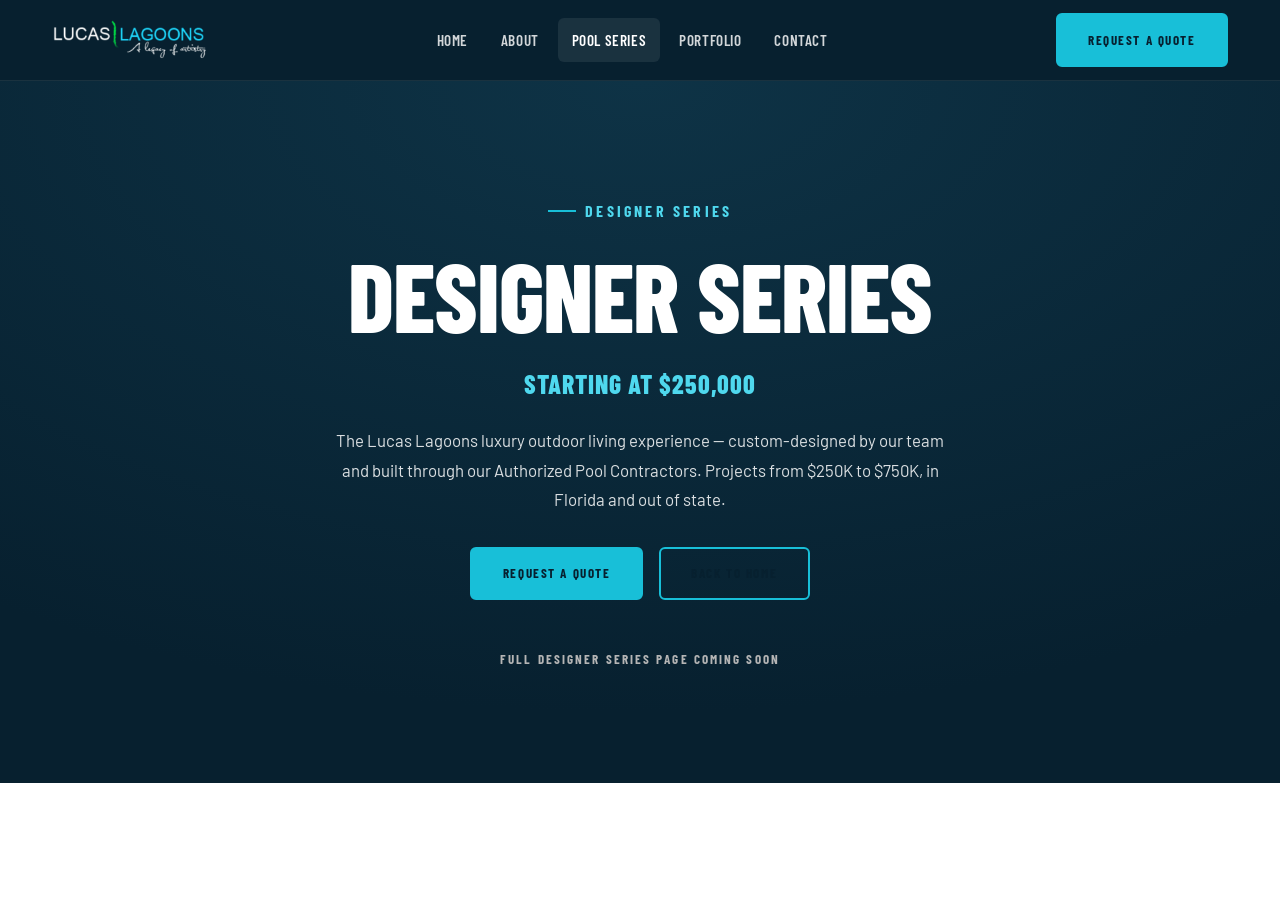
==== commit 4ede0f96: "update" ====
--- a/html/designer-series.html
+++ b/html/designer-series.html
@@ -17,7 +17,7 @@
   <header id="navbar">
     <div class="container nav-inner">
       <a href="../index.html" class="nav-logo" aria-label="Lucas Lagoons home">
-        LUCAS<span class="logo-accent">LAGOONS</span>
+        <img src="../images/lucas-lagoons-logo.png" alt="Lucas Lagoons" />
       </a>
       <nav aria-label="Primary">
         <ul class="nav-links">
--- a/global.css
+++ b/global.css
@@ -229,6 +229,7 @@
   border-color: var(--aqua-dk);
   transform: translateY(-2px);
   box-shadow: 0 10px 24px rgba(24,191,216,0.32);
+  color: white;
 }
 
 /* Secondary — outline aqua, transparent */
@@ -382,18 +383,18 @@
 
 
 /* ══════════════════════════════════════════════
-   NAVBAR  (white, sticky, dark text, aqua accents)
+   NAVBAR  (dark navy, sticky, light text, aqua accents)
 ══════════════════════════════════════════════ */
 
 #navbar {
   position: sticky;
   top: 0;
   z-index: 500;
-  background: var(--white);
-  border-bottom: 1px solid var(--grey-200);
-  transition: box-shadow var(--transition);
-}
-#navbar.is-scrolled { box-shadow: 0 2px 20px rgba(0,0,0,0.10); }
+  background: var(--ink);
+  border-bottom: 1px solid rgba(255,255,255,0.08);
+  transition: box-shadow var(--transition), background var(--transition);
+}
+#navbar.is-scrolled { box-shadow: 0 4px 24px rgba(0,0,0,0.35); }
 
 .nav-inner {
   display: flex;
@@ -419,8 +420,8 @@
   line-height: 1;
 }
 .nav-logo .logo-accent { color: var(--aqua-dk); }
-.nav-logo img { height: 44px; width: auto; }
-@media (min-width: 768px) { .nav-logo { font-size: 1.55rem; } .nav-logo img { height: 52px; } }
+.nav-logo img { height: 34px; width: auto; }
+@media (min-width: 768px) { .nav-logo { font-size: 1.55rem; } .nav-logo img { height: 42px; } }
 
 /* ── Desktop nav links — hidden on mobile ── */
 .nav-links { display: none; }
@@ -438,14 +439,14 @@
   font-size: 0.95rem;
   letter-spacing: 0.04em;
   text-transform: uppercase;
-  color: var(--text-primary);
+  color: rgba(255,255,255,0.82);
   padding: 0.6rem 0.85rem;
   border-radius: var(--radius-sm);
   transition: color var(--transition), background var(--transition);
 }
 .nav-links > li > a:hover,
 .nav-links > li > a.is-active,
-.nav-links > li > .nav-drop-toggle:hover { color: var(--ink); background: var(--grey-100); }
+.nav-links > li > .nav-drop-toggle:hover { color: var(--white); background: rgba(255,255,255,0.08); }
 .nav-chevron { width: 14px; height: 14px; transition: transform var(--transition); }
 
 /* ── Desktop dropdown ── */
@@ -494,9 +495,9 @@
   font-weight: 700;
   font-size: 1rem;
   letter-spacing: 0.03em;
-  color: var(--ink);
-}
-.nav-phone svg { width: 17px; height: 17px; color: var(--aqua); }
+  color: var(--white);
+}
+.nav-phone svg { width: 17px; height: 17px; color: var(--aqua-lt); }
 @media (min-width: 768px) { .nav-phone { display: inline-flex; } }
 .nav-actions .btn-primary { display: none; }
 @media (min-width: 1024px) { .nav-actions .btn-primary { display: inline-flex; } }
@@ -516,7 +517,7 @@
   display: block;
   height: 2px;
   width: 100%;
-  background: var(--ink);
+  background: var(--aqua);
   border-radius: 2px;
   transition: transform var(--transition), opacity var(--transition);
 }
@@ -544,8 +545,8 @@
   right: 0;
   height: 100dvh;
   width: min(86vw, 360px);
-  background: var(--white);
-  box-shadow: -10px 0 40px rgba(0,0,0,0.18);
+  background: var(--ink);
+  box-shadow: -10px 0 40px rgba(0,0,0,0.45);
   transform: translateX(100%);
   transition: transform var(--transition-slow);
   z-index: 700;
@@ -562,14 +563,14 @@
   width: 40px; height: 40px;
   display: flex; align-items: center; justify-content: center;
   border-radius: var(--radius-sm);
-  color: var(--ink);
+  color: var(--aqua);
   transition: background var(--transition);
 }
-.nav-drawer-close:hover { background: var(--grey-100); }
+.nav-drawer-close:hover { background: rgba(255,255,255,0.08); }
 .nav-drawer-close svg { width: 22px; height: 22px; }
 
 .nav-drawer ul { display: flex; flex-direction: column; }
-.nav-drawer > nav > ul > li { border-bottom: 1px solid var(--grey-100); }
+.nav-drawer > nav > ul > li { border-bottom: 1px solid rgba(255,255,255,0.08); }
 .nav-drawer > nav > ul > li > a,
 .nav-drawer .nav-drop-toggle {
   display: flex;
@@ -582,8 +583,9 @@
   font-size: 1.1rem;
   letter-spacing: 0.03em;
   text-transform: uppercase;
-  color: var(--text-primary);
-}
+  color: rgba(255,255,255,0.88);
+}
+.nav-drawer > nav > ul > li > a:hover { color: var(--aqua-lt); }
 .nav-drawer .nav-drop-toggle[aria-expanded="true"] .nav-chevron { transform: rotate(180deg); }
 .nav-drawer .nav-sub {
   max-height: 0;
@@ -601,8 +603,9 @@
 .nav-drawer-cta { margin-top: 1.5rem; }
 .nav-drawer-cta .btn-primary { width: 100%; justify-content: center; }
 .nav-drawer-contact { margin-top: 1.25rem; display: flex; flex-direction: column; gap: 0.6rem; }
-.nav-drawer-contact a { display: flex; align-items: center; gap: 0.5rem; font-size: 0.9rem; color: var(--text-body); }
-.nav-drawer-contact svg { width: 16px; height: 16px; color: var(--aqua); }
+.nav-drawer-contact a { display: flex; align-items: center; gap: 0.5rem; font-size: 0.9rem; color: rgba(255, 255, 255, 0.917); transition: color var(--transition); }
+.nav-drawer-contact a:hover { color: var(--white); }
+.nav-drawer-contact svg { width: 16px; height: 16px; color: var(--aqua-lt); }
 
 
 /* ══════════════════════════════════════════════
@@ -674,7 +677,9 @@
 .footer-contact svg { width: 16px; height: 16px; color: var(--aqua-lt); flex-shrink: 0; margin-top: 2px; }
 
 .footer-newsletter p { margin-bottom: 1.25rem; }
-.footer-form { display: flex; flex-direction: column; gap: 0.6rem; }
+.footer-form { display: flex; flex-direction: column; gap: 1rem; }
+.footer-form-row {
+  display: flex; flex-direction: column; gap: 1rem; }
 .footer-form input[type="email"] {
   background: rgba(255,255,255,0.06);
   border: 1px solid rgba(255,255,255,0.12);
--- a/css/styles.css
+++ b/css/styles.css
@@ -32,13 +32,21 @@
   background-position: center;
   background-repeat: no-repeat;
   opacity: 0;
-  transform: scale(1.06);
-  transition: opacity 1.4s ease, transform 7s ease;
+  transform: scale(1.08);
+  transition: opacity 1.4s ease;
   will-change: opacity, transform;
 }
-.hero-slide.is-active {
-  opacity: 1;
-  transform: scale(1);   /* slow Ken-Burns drift while active */
+.hero-slide.is-active { opacity: 1; }
+
+/* Ken-Burns drift — runs each time a slide activates (incl. the first).
+   Alternates: odd slides zoom OUT, even slides zoom IN. */
+.hero-slide.is-active:nth-child(odd)  { animation: hero-zoom-out 7s ease-out forwards; }
+.hero-slide.is-active:nth-child(even) { animation: hero-zoom-in  7s ease-out forwards; }
+@keyframes hero-zoom-out { from { transform: scale(1.14); } to { transform: scale(1); } }
+@keyframes hero-zoom-in  { from { transform: scale(1);    } to { transform: scale(1.14); } }
+@media (prefers-reduced-motion: reduce) {
+  .hero-slide.is-active:nth-child(odd),
+  .hero-slide.is-active:nth-child(even) { animation: none; transform: scale(1); }
 }
 
 /* Dark gradient overlay so white text stays legible over any photo */
@@ -138,6 +146,7 @@
   border-color: var(--aqua-dk);
   transform: translateY(-3px);
   box-shadow: 0 16px 40px rgba(24,191,216,0.42);
+  color: white;
 }
 .btn-series .btn-icon { width: 16px; height: 16px; transition: transform var(--transition); }
 .btn-series:hover .btn-icon { transform: translateX(4px); }
@@ -201,6 +210,46 @@
   width: 26px;
   border-radius: 6px;
 }
+
+
+/* ══════════════════════════════════════════════
+   TOP WAVE DIVIDER (shared)
+   Single wave draping the previous section's color down into a
+   dark section. Used on #series, #instagram, #contact.
+══════════════════════════════════════════════ */
+.top-wave {
+  position: absolute;
+  top: -1px;
+  left: 0;
+  width: 100%;
+  height: 55px;
+  z-index: 2;
+  line-height: 0;
+  pointer-events: none;
+}
+@media (min-width: 768px) { .top-wave { height: 85px; } }
+.top-wave svg { display: block; width: 100%; height: 100%; }
+/* fill = color of the section directly above each */
+#instagram .top-wave path { fill: var(--bg-white); }   /* portfolio (white) above */
+#contact   .top-wave path { fill: var(--bg-light); }    /* testimonials (light) above */
+
+/* Bottom wave — flipped, so a dark section spills into the lighter
+   section below it. fill = color of the section directly BELOW each. */
+.bottom-wave {
+  position: absolute;
+  bottom: -1px;
+  left: 0;
+  width: 100%;
+  height: 55px;
+  z-index: 2;
+  line-height: 0;
+  pointer-events: none;
+  transform: scaleY(-1);          /* flip: solid edge faces down */
+}
+@media (min-width: 768px) { .bottom-wave { height: 85px; } }
+.bottom-wave svg { display: block; width: 100%; height: 100%; }
+#series    .bottom-wave path { fill: var(--bg-white); }   /* portfolio (white) below */
+#instagram .bottom-wave path { fill: var(--bg-light); }   /* testimonials (light) below */
 
 
 /* ══════════════════════════════════════════════
@@ -888,6 +937,251 @@
 
 
 /* ══════════════════════════════════════════════
+   CONTACT / QUOTE WIZARD  (dark)
+   Left image · right multi-step form (MC first, typing last).
+══════════════════════════════════════════════ */
+
+.quote-section { position: relative; background: var(--ink); overflow: hidden; }
+.quote-glow {
+  position: absolute;
+  bottom: -200px; right: -120px;
+  width: 620px; height: 620px;
+  border-radius: 50%;
+  background: radial-gradient(circle, rgba(24,191,216,0.22) 0%, transparent 70%);
+  filter: blur(80px);
+  pointer-events: none;
+  z-index: 0;
+}
+.quote-inner {
+  position: relative;
+  z-index: 1;
+  display: grid;
+  grid-template-columns: 1fr;
+  gap: 2rem;
+  align-items: stretch;
+}
+@media (min-width: 940px) { .quote-inner { grid-template-columns: 0.85fr 1.15fr; gap: 2.5rem; } }
+
+/* ── Left media ── */
+.quote-media {
+  position: relative;
+  border-radius: var(--radius-lg);
+  overflow: hidden;
+  min-height: 320px;
+  display: flex;
+  align-items: flex-end;
+  box-shadow: var(--shadow-lg);
+}
+.quote-media-img {
+  position: absolute;
+  inset: 0;
+  background: linear-gradient(135deg, var(--ink-soft), var(--ink)) center/cover no-repeat;
+  z-index: 0;
+}
+.quote-media::after {
+  content: '';
+  position: absolute;
+  inset: 0;
+  z-index: 1;
+  background: linear-gradient(180deg, rgba(7,32,47,0.1) 0%, rgba(7,32,47,0.85) 100%);
+}
+.quote-media-cap { position: relative; z-index: 2; padding: 2rem; }
+.quote-media-eyebrow {
+  font-family: var(--font-display);
+  font-weight: 700;
+  font-size: 0.82rem;
+  letter-spacing: 0.2em;
+  text-transform: uppercase;
+  color: var(--aqua-lt);
+  margin-bottom: 0.6rem;
+}
+.quote-media-title { color: var(--white); margin-bottom: 0.75rem; }
+.quote-media-cap p { color: rgba(255,255,255,0.82); font-size: 0.95rem; }
+
+/* ── Right form card ── */
+.quote-card {
+  background: var(--white);
+  border-radius: var(--radius-lg);
+  box-shadow: var(--shadow-lg);
+  padding: 1.75rem;
+}
+@media (min-width: 768px) { .quote-card { padding: 2.25rem; } }
+
+/* Progress */
+.qf-progress { display: flex; align-items: center; gap: 1rem; margin-bottom: 1.75rem; }
+.qf-progress-bar {
+  flex: 1;
+  height: 6px;
+  background: var(--grey-200);
+  border-radius: 99px;
+  overflow: hidden;
+}
+.qf-progress-bar span {
+  display: block;
+  height: 100%;
+  width: 12%;
+  background: var(--aqua);
+  border-radius: 99px;
+  transition: width var(--transition-slow);
+}
+.qf-progress-text {
+  font-family: var(--font-display);
+  font-weight: 700;
+  font-size: 0.78rem;
+  letter-spacing: 0.08em;
+  text-transform: uppercase;
+  color: var(--text-muted);
+  white-space: nowrap;
+}
+
+/* Steps */
+.qf-step { display: none; animation: qf-fade 0.35s ease; }
+.qf-step.is-active { display: block; }
+@keyframes qf-fade { from { opacity: 0; transform: translateY(8px); } to { opacity: 1; transform: none; } }
+.qf-step-title { font-size: clamp(1.3rem, 3vw, 1.7rem); margin-bottom: 0.4rem; }
+.qf-step-sub { color: var(--text-muted); margin-bottom: 1.5rem; font-size: 0.95rem; }
+
+/* Service choice cards */
+.qf-choices { display: grid; gap: 1rem; }
+@media (min-width: 560px) { .qf-choices { grid-template-columns: 1fr 1fr; } }
+.qf-choice { cursor: pointer; }
+.qf-choice input { position: absolute; opacity: 0; pointer-events: none; }
+.qf-choice-box {
+  display: flex;
+  flex-direction: column;
+  gap: 0.25rem;
+  height: 100%;
+  padding: 1.4rem;
+  border: 2px solid var(--grey-200);
+  border-radius: var(--radius);
+  transition: border-color var(--transition), background var(--transition), box-shadow var(--transition);
+}
+.qf-choice:hover .qf-choice-box { border-color: var(--aqua-lt); }
+.qf-choice input:checked + .qf-choice-box {
+  border-color: var(--aqua);
+  background: rgba(24,191,216,0.06);
+  box-shadow: 0 0 0 3px rgba(24,191,216,0.15);
+}
+.qf-choice input:focus-visible + .qf-choice-box { outline: 2px solid var(--aqua); outline-offset: 2px; }
+.qf-choice-title { font-family: var(--font-display); font-weight: 800; font-size: 1.2rem; text-transform: uppercase; color: var(--text-primary); }
+.qf-choice-price { font-family: var(--font-display); font-weight: 700; color: var(--aqua-dk); }
+.qf-choice-sub { font-size: 0.85rem; color: var(--text-muted); margin-top: 0.25rem; }
+
+/* MC groups */
+.qf-group { border: none; margin-bottom: 1.5rem; }
+.qf-group:last-child { margin-bottom: 0; }
+.qf-group legend {
+  font-family: var(--font-display);
+  font-weight: 700;
+  font-size: 0.82rem;
+  letter-spacing: 0.1em;
+  text-transform: uppercase;
+  color: var(--text-primary);
+  margin-bottom: 0.7rem;
+}
+.qf-group.qf-group-invalid legend { color: #c0392b; }
+.qf-optgroup { display: grid; gap: 0.6rem; }
+@media (min-width: 560px) { .qf-optgroup { grid-template-columns: 1fr 1fr; } }
+.qf-opt {
+  display: flex;
+  align-items: center;
+  gap: 0.6rem;
+  padding: 0.8rem 1rem;
+  border: 1.5px solid var(--grey-200);
+  border-radius: var(--radius-sm);
+  cursor: pointer;
+  font-size: 0.92rem;
+  color: var(--text-body);
+  transition: border-color var(--transition), background var(--transition);
+}
+.qf-opt:hover { border-color: var(--aqua-lt); }
+.qf-opt input { accent-color: var(--aqua); width: 17px; height: 17px; flex-shrink: 0; }
+.qf-opt:has(input:checked) {
+  border-color: var(--aqua);
+  background: rgba(24,191,216,0.07);
+  color: var(--text-primary);
+
+}
+
+/* Text inputs */
+.qf-grid { display: grid; grid-template-columns: 1fr 1fr; gap: 1rem; }
+.qf-input { display: flex; flex-direction: column; gap: 0.35rem; }
+.qf-input.qf-span2 { grid-column: 1 / -1; }
+.qf-step > .qf-input { margin-bottom: 1rem; }
+.qf-input > span {
+  font-family: var(--font-display);
+  font-weight: 700;
+  font-size: 0.78rem;
+  letter-spacing: 0.06em;
+  text-transform: uppercase;
+  color: var(--text-primary);
+}
+.qf-input input,
+.qf-input select,
+.qf-input textarea {
+  width: 100%;
+  font-family: var(--font-body);
+  font-size: 0.95rem;
+  color: var(--text-primary);
+  background: var(--grey-50);
+  border: 1.5px solid var(--grey-200);
+  border-radius: var(--radius-sm);
+  padding: 0.7rem 0.85rem;
+  outline: none;
+  transition: border-color var(--transition), background var(--transition);
+}
+.qf-input textarea { resize: vertical; }
+.qf-input input:focus,
+.qf-input select:focus,
+.qf-input textarea:focus { border-color: var(--aqua); background: var(--white); }
+.qf-invalid { border-color: #c0392b !important; background: #fdecea !important; }
+
+/* Checkboxes / agreements */
+.qf-check {
+  display: flex;
+  align-items: flex-start;
+  gap: 0.65rem;
+  padding: 0.5rem 0;
+  font-size: 0.9rem;
+  color: var(--text-body);
+  cursor: pointer;
+}
+.qf-check input { accent-color: var(--aqua); width: 18px; height: 18px; margin-top: 2px; flex-shrink: 0; }
+
+/* reCAPTCHA placeholder */
+.qf-recaptcha {
+  display: inline-flex;
+  align-items: center;
+  gap: 0.7rem;
+  margin-top: 1.25rem;
+  padding: 0.75rem 1rem;
+  background: var(--grey-50);
+  border: 1px solid var(--grey-300);
+  border-radius: var(--radius-sm);
+}
+.qf-recaptcha-box { width: 24px; height: 24px; border: 2px solid var(--grey-300); border-radius: 3px; background: var(--white); }
+.qf-recaptcha-label { font-size: 0.9rem; color: var(--text-body); }
+.qf-recaptcha-logo {
+  font-size: 0.62rem; letter-spacing: 0.04em; color: var(--text-muted);
+  text-transform: uppercase; margin-left: 1rem;
+}
+
+/* Success */
+.qf-success { text-align: center; padding: 1rem 0; }
+.qf-success-icon {
+  display: inline-flex; align-items: center; justify-content: center;
+  width: 64px; height: 64px; border-radius: 50%;
+  background: rgba(24,191,216,0.15); color: var(--aqua-dk);
+  margin-bottom: 1rem;
+}
+.qf-success-icon svg { width: 32px; height: 32px; }
+
+/* Nav */
+.qf-nav { display: flex; align-items: center; justify-content: space-between; gap: 1rem; margin-top: 2rem; }
+.qf-nav .qf-next, .qf-nav .qf-submit { margin-left: auto; }
+
+
+/* ══════════════════════════════════════════════
    SECTION STUBS — temporary placeholders, removed as we build
 ══════════════════════════════════════════════ */
 .section-stub {
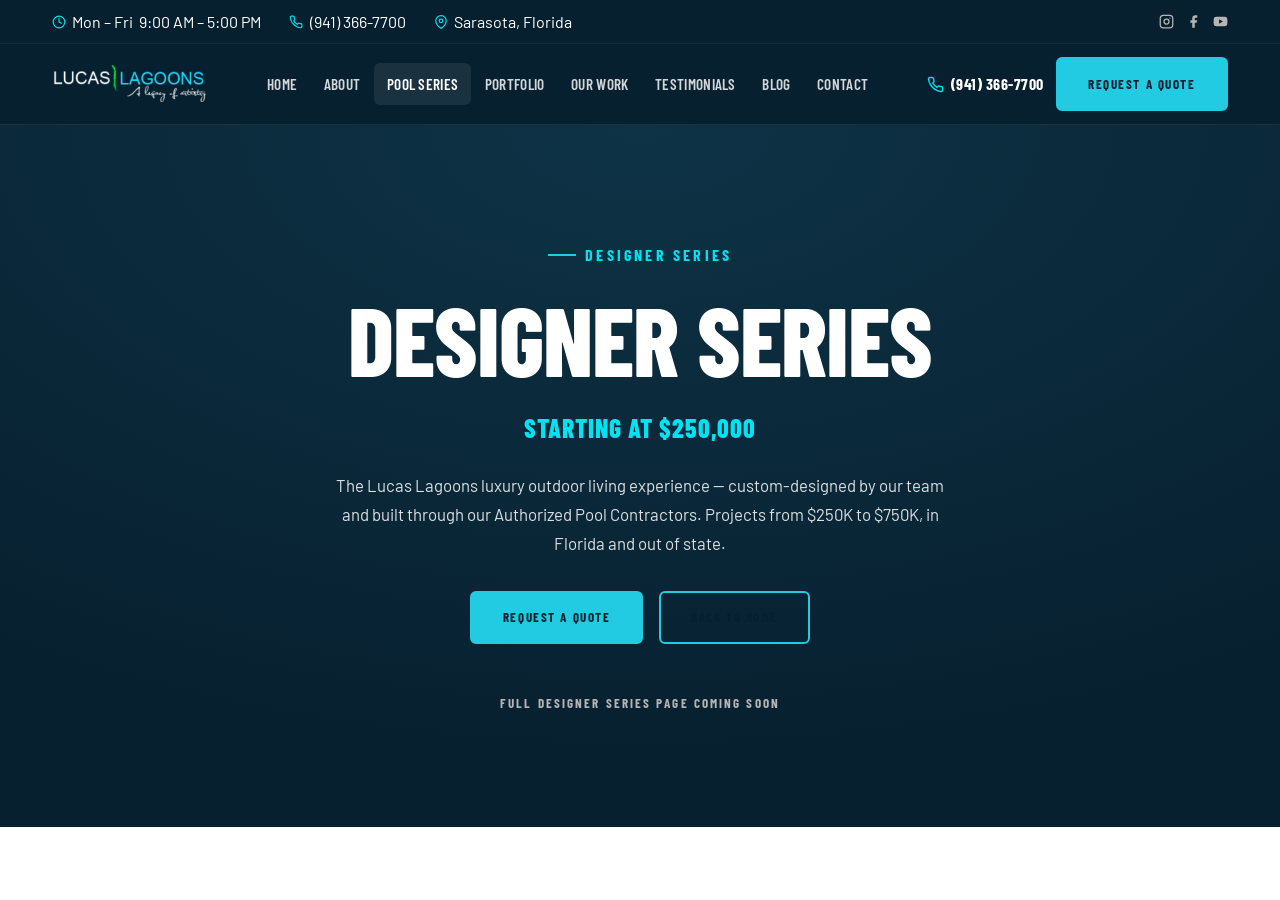
==== commit 2e6981db: "update" ====
--- a/html/designer-series.html
+++ b/html/designer-series.html
@@ -13,26 +13,67 @@
 </head>
 <body>
 
-  <!-- NAVBAR (links resolve back to the home page) -->
+  <!-- TOPBAR -->
+  <div id="topbar">
+    <div class="container topbar-inner">
+      <div class="topbar-info">
+        <span class="topbar-item"><svg viewBox="0 0 24 24" fill="none" stroke="currentColor" stroke-width="2"><circle cx="12" cy="12" r="10"/><path d="M12 6v6l4 2" stroke-linecap="round" stroke-linejoin="round"/></svg>Mon – Fri &nbsp;9:00 AM – 5:00 PM</span>
+        <span class="topbar-item"><svg viewBox="0 0 24 24" fill="none" stroke="currentColor" stroke-width="2"><path d="M22 16.92v3a2 2 0 0 1-2.18 2 19.79 19.79 0 0 1-8.63-3.07 19.5 19.5 0 0 1-6-6 19.79 19.79 0 0 1-3.07-8.67A2 2 0 0 1 4.11 2h3a2 2 0 0 1 2 1.72c.13.96.36 1.9.7 2.81a2 2 0 0 1-.45 2.11L8.09 9.91a16 16 0 0 0 6 6l1.27-1.27a2 2 0 0 1 2.11-.45c.91.34 1.85.57 2.81.7A2 2 0 0 1 22 16.92z"/></svg><a href="tel:+19413667700">(941) 366-7700</a></span>
+        <span class="topbar-item"><svg viewBox="0 0 24 24" fill="none" stroke="currentColor" stroke-width="2"><path d="M21 10c0 7-9 13-9 13s-9-6-9-13a9 9 0 0 1 18 0z"/><circle cx="12" cy="10" r="3"/></svg>Sarasota, Florida</span>
+      </div>
+      <div class="topbar-social">
+        <a href="https://www.instagram.com/lucaslagoons/" target="_blank" rel="noopener" aria-label="Instagram"><svg viewBox="0 0 24 24" fill="none" stroke="currentColor" stroke-width="2"><rect x="2" y="2" width="20" height="20" rx="5"/><circle cx="12" cy="12" r="4"/><circle cx="17.5" cy="6.5" r="1" fill="currentColor" stroke="none"/></svg></a>
+        <a href="https://www.facebook.com/lucaslagoons/" target="_blank" rel="noopener" aria-label="Facebook"><svg viewBox="0 0 24 24" fill="currentColor"><path d="M18 2h-3a5 5 0 0 0-5 5v3H7v4h3v8h4v-8h3l1-4h-4V7a1 1 0 0 1 1-1h3z"/></svg></a>
+        <a href="https://www.youtube.com/@lucaslagoons" target="_blank" rel="noopener" aria-label="YouTube"><svg viewBox="0 0 24 24" fill="currentColor"><path d="M23 12s0-3.5-.45-5.18a2.78 2.78 0 0 0-1.95-1.96C18.88 4.4 12 4.4 12 4.4s-6.88 0-8.6.46A2.78 2.78 0 0 0 1.45 6.82C1 8.5 1 12 1 12s0 3.5.45 5.18a2.78 2.78 0 0 0 1.95 1.96c1.72.46 8.6.46 8.6.46s6.88 0 8.6-.46a2.78 2.78 0 0 0 1.95-1.96C23 15.5 23 12 23 12zM9.75 15.5v-7l6 3.5z"/></svg></a>
+      </div>
+    </div>
+  </div>
+
+  <!-- NAVBAR -->
   <header id="navbar">
     <div class="container nav-inner">
-      <a href="../index.html" class="nav-logo" aria-label="Lucas Lagoons home">
-        <img src="../images/lucas-lagoons-logo.png" alt="Lucas Lagoons" />
-      </a>
+      <a href="../index.html" class="nav-logo" aria-label="Lucas Lagoons home"><img src="../images/lucas-lagoons-logo.png" alt="Lucas Lagoons" /></a>
       <nav aria-label="Primary">
         <ul class="nav-links">
           <li><a href="../index.html">Home</a></li>
           <li><a href="../index.html#about">About</a></li>
           <li><a href="../index.html#series" class="is-active">Pool Series</a></li>
-          <li><a href="../index.html#portfolio">Portfolio</a></li>
+          <li><a href="portfolio.html">Portfolio</a></li>
+          <li><a href="../index.html#work">Our Work</a></li>
+          <li><a href="../index.html#testimonials">Testimonials</a></li>
+          <li><a href="blog.html">Blog</a></li>
           <li><a href="../index.html#contact">Contact</a></li>
         </ul>
       </nav>
       <div class="nav-actions">
+        <a href="tel:+19413667700" class="nav-phone"><svg viewBox="0 0 24 24" fill="none" stroke="currentColor" stroke-width="2"><path d="M22 16.92v3a2 2 0 0 1-2.18 2 19.79 19.79 0 0 1-8.63-3.07 19.5 19.5 0 0 1-6-6 19.79 19.79 0 0 1-3.07-8.67A2 2 0 0 1 4.11 2h3a2 2 0 0 1 2 1.72c.13.96.36 1.9.7 2.81a2 2 0 0 1-.45 2.11L8.09 9.91a16 16 0 0 0 6 6l1.27-1.27a2 2 0 0 1 2.11-.45c.91.34 1.85.57 2.81.7A2 2 0 0 1 22 16.92z"/></svg>(941) 366-7700</a>
         <a href="../index.html#contact" class="btn-primary">Request a Quote</a>
+        <button class="nav-hamburger" aria-label="Open menu" aria-expanded="false" aria-controls="navDrawer"><span></span><span></span><span></span></button>
       </div>
     </div>
   </header>
+
+  <!-- Mobile drawer -->
+  <div class="nav-overlay" data-drawer-close></div>
+  <aside class="nav-drawer" id="navDrawer" aria-hidden="true">
+    <div class="nav-drawer-head">
+      <span class="nav-logo"><img src="../images/lucas-lagoons-logo.png" alt="Lucas Lagoons" /></span>
+      <button class="nav-drawer-close" aria-label="Close menu" data-drawer-close><svg viewBox="0 0 24 24" fill="none" stroke="currentColor" stroke-width="2"><path d="M18 6 6 18M6 6l12 12" stroke-linecap="round"/></svg></button>
+    </div>
+    <nav aria-label="Mobile">
+      <ul>
+        <li><a href="../index.html" data-drawer-close>Home</a></li>
+        <li><a href="../index.html#about" data-drawer-close>About</a></li>
+        <li><a href="../index.html#series" data-drawer-close>Pool Series</a></li>
+        <li><a href="portfolio.html" data-drawer-close>Portfolio</a></li>
+        <li><a href="../index.html#work" data-drawer-close>Our Work</a></li>
+        <li><a href="../index.html#testimonials" data-drawer-close>Testimonials</a></li>
+        <li><a href="blog.html" data-drawer-close>Blog</a></li>
+        <li><a href="../index.html#contact" data-drawer-close>Contact</a></li>
+      </ul>
+    </nav>
+    <div class="nav-drawer-cta"><a href="../index.html#contact" class="btn-primary" data-drawer-close>Request a Quote</a></div>
+  </aside>
 
   <!-- COMING-SOON PLACEHOLDER -->
   <main class="page-stub">
--- a/global.css
+++ b/global.css
@@ -13,11 +13,12 @@
 :root {
 
   /* ── Brand Colors — Lucas Lagoons tropical aqua ── */
-  --aqua:        #18BFD8;   /* primary brand aqua */
+  --aqua:        #22cbe1;   /* primary brand aqua */
   --aqua-dk:     #1399AE;   /* hover / deep */
   --aqua-darker: #0C6F80;   /* darkest accents */
-  --aqua-lt:     #4FD8EE;   /* bright aqua — accents, eyebrows */
+  --aqua-lt:     #00e3f3;   /* bright aqua — accents, eyebrows */
   --glow:        #9AECFB;   /* light highlight / glow */
+  --lime-green: #3cff00;   /* accent for CTA, buttons, highlights */
 
   /* ── Neutrals — deep teal-navy dark sections ── */
   --ink:        #07202F;   /* near-black navy — dark sections, footer base */
@@ -87,9 +88,10 @@
 html {
   scroll-behavior: smooth;
   font-size: 16px;
-  /* Clip incidental horizontal overflow without creating a scroll
-     container, so position:sticky on the navbar keeps working. */
-  overflow-x: clip;
+  /* NOTE: no overflow clip on html/body — Safari/WebKit treats
+     overflow-x: clip here as a scroll container, which breaks the
+     sticky navbar. Each decorative section clips its own bleed
+     (overflow:hidden on #hero, .series-section, .ig-section, etc.). */
 }
 
 body {
@@ -99,7 +101,6 @@
   font-weight: 400;
   line-height: 1.6;
   -webkit-font-smoothing: antialiased;
-  overflow-x: clip;
 }
 
 img, picture { display: block; max-width: 100%; }
@@ -426,7 +427,7 @@
 /* ── Desktop nav links — hidden on mobile ── */
 .nav-links { display: none; }
 @media (min-width: 1024px) {
-  .nav-links { display: flex; align-items: center; gap: 0.35rem; }
+  .nav-links { display: flex; align-items: center; gap: 0.1rem; }
 }
 .nav-links > li { position: relative; }
 .nav-links > li > a,
@@ -436,13 +437,17 @@
   gap: 0.35rem;
   font-family: var(--font-display);
   font-weight: 600;
-  font-size: 0.95rem;
-  letter-spacing: 0.04em;
+  font-size: 0.9rem;
+  letter-spacing: 0.02em;
   text-transform: uppercase;
   color: rgba(255,255,255,0.82);
-  padding: 0.6rem 0.85rem;
+  padding: 0.5rem 0.6rem;
   border-radius: var(--radius-sm);
   transition: color var(--transition), background var(--transition);
+}
+@media (min-width: 1180px) {
+  .nav-links > li > a,
+  .nav-links > li > .nav-drop-toggle { font-size: 0.95rem; padding: 0.55rem 0.78rem; }
 }
 .nav-links > li > a:hover,
 .nav-links > li > a.is-active,
@@ -498,7 +503,7 @@
   color: var(--white);
 }
 .nav-phone svg { width: 17px; height: 17px; color: var(--aqua-lt); }
-@media (min-width: 768px) { .nav-phone { display: inline-flex; } }
+@media (min-width: 1280px) { .nav-phone { display: inline-flex; } }
 .nav-actions .btn-primary { display: none; }
 @media (min-width: 1024px) { .nav-actions .btn-primary { display: inline-flex; } }
 
@@ -680,7 +685,7 @@
 .footer-form { display: flex; flex-direction: column; gap: 1rem; }
 .footer-form-row {
   display: flex; flex-direction: column; gap: 1rem; }
-.footer-form input[type="email"] {
+.footer-form input {
   background: rgba(255,255,255,0.06);
   border: 1px solid rgba(255,255,255,0.12);
   color: var(--white);
@@ -692,8 +697,17 @@
   width: 100%;
   transition: border-color var(--transition), background var(--transition);
 }
-.footer-form input[type="email"]::placeholder { color: var(--grey-400); }
-.footer-form input[type="email"]:focus { border-color: var(--aqua); background: rgba(255,255,255,0.09); }
+.footer-form input::placeholder { color: var(--grey-400); }
+.footer-form input:focus { border-color: var(--aqua); background: rgba(255,255,255,0.09); }
+/* Keep autofilled fields dark instead of the browser's white */
+.footer-form input:-webkit-autofill,
+.footer-form input:-webkit-autofill:hover,
+.footer-form input:-webkit-autofill:focus {
+  -webkit-text-fill-color: var(--white);
+  -webkit-box-shadow: 0 0 0 1000px var(--ink-soft) inset;
+  caret-color: var(--white);
+  transition: background-color 9999s ease-in-out 0s;
+}
 .footer-form .btn-primary { width: 100%; justify-content: center; }
 
 .footer-bottom {
@@ -779,4 +793,53 @@
   letter-spacing: 0.16em;
   text-transform: uppercase;
   color: var(--grey-300);
-}+}
+
+
+/* ══════════════════════════════════════════════
+   PAGE HERO  (shared inner-page banner — image + dark overlay,
+   centered title + breadcrumb). Used on all inner pages.
+══════════════════════════════════════════════ */
+.page-hero {
+  position: relative;
+  overflow: hidden;
+  display: flex;
+  align-items: center;
+  min-height: 320px;
+  padding: 6rem 0 3.5rem;
+  background: var(--ink);
+}
+.page-hero-bg {
+  position: absolute;
+  inset: 0;
+  z-index: 0;
+  background-size: cover;
+  background-position: center;
+  background-repeat: no-repeat;
+  background-color: var(--ink-soft);
+}
+.page-hero::after {
+  content: '';
+  position: absolute;
+  inset: 0;
+  z-index: 1;
+  background: linear-gradient(180deg, rgba(7,32,47,0.7) 0%, rgba(7,32,47,0.82) 100%);
+}
+.page-hero .container { position: relative; z-index: 2; text-align: center; }
+.page-hero .eyebrow { color: var(--aqua-lt); justify-content: center; }
+.page-hero h1 { color: var(--white); font-size: clamp(2.4rem, 6vw, 4rem); }
+.page-hero-crumb {
+  display: inline-flex;
+  align-items: center;
+  gap: 0.5rem;
+  margin-top: 1rem;
+  font-family: var(--font-display);
+  font-weight: 600;
+  font-size: 0.8rem;
+  letter-spacing: 0.08em;
+  text-transform: uppercase;
+  color: rgba(255,255,255,0.7);
+}
+.page-hero-crumb a { color: rgba(255,255,255,0.7); transition: color var(--transition); }
+.page-hero-crumb a:hover { color: var(--aqua-lt); }
+.page-hero-crumb span { color: var(--aqua-lt); }
--- a/css/styles.css
+++ b/css/styles.css
@@ -230,8 +230,8 @@
 @media (min-width: 768px) { .top-wave { height: 85px; } }
 .top-wave svg { display: block; width: 100%; height: 100%; }
 /* fill = color of the section directly above each */
-#instagram .top-wave path { fill: var(--bg-white); }   /* portfolio (white) above */
-#contact   .top-wave path { fill: var(--bg-light); }    /* testimonials (light) above */
+#work      .top-wave path { fill: var(--bg-white); }   /* portfolio (white) above */
+#contact   .top-wave path { fill: var(--bg-white); }    /* blog (white) above */
 
 /* Bottom wave — flipped, so a dark section spills into the lighter
    section below it. fill = color of the section directly BELOW each. */
@@ -249,7 +249,92 @@
 @media (min-width: 768px) { .bottom-wave { height: 85px; } }
 .bottom-wave svg { display: block; width: 100%; height: 100%; }
 #series    .bottom-wave path { fill: var(--bg-white); }   /* portfolio (white) below */
-#instagram .bottom-wave path { fill: var(--bg-light); }   /* testimonials (light) below */
+#instagram .bottom-wave path { fill: var(--ink); }        /* testimonials (dark photo) below */
+
+
+/* ══════════════════════════════════════════════
+   CREDENTIALS  (As Seen On + animated stats)
+══════════════════════════════════════════════ */
+.creds-section { background: var(--bg-white); text-align: center; padding: 3.5rem 0; }
+@media (min-width: 768px) { .creds-section { padding: 4.5rem 0; } }
+
+.creds-asseen {
+  display: inline-flex;
+  flex-direction: column;
+  align-items: center;
+  gap: 0.5rem;
+  margin-bottom: 2.75rem;
+}
+@media (min-width: 600px) { .creds-asseen { flex-direction: row; gap: 1rem; } }
+.creds-asseen-label {
+  font-family: var(--font-display);
+  font-weight: 700;
+  font-size: 0.72rem;
+  letter-spacing: 0.22em;
+  text-transform: uppercase;
+  color: var(--text-muted);
+}
+.creds-asseen-name {
+  display: inline-flex;
+  align-items: center;
+  gap: 0.55rem;
+  font-family: var(--font-display);
+  font-weight: 800;
+  font-size: clamp(1rem, 2.6vw, 1.25rem);
+  letter-spacing: 0.02em;
+  text-transform: uppercase;
+  color: var(--text-primary);
+}
+.creds-asseen-name em { color: var(--aqua-dk); font-style: italic; font-weight: 700; }
+.creds-asseen-name svg { width: 24px; height: 24px; color: var(--aqua); flex-shrink: 0; }
+
+/* Continuous left-to-right marquee */
+.creds-marquee {
+  position: relative;
+  overflow: hidden;
+  border-top: 1px solid var(--grey-200);
+  padding: 2.5rem 0;
+  -webkit-mask-image: linear-gradient(90deg, transparent 0, #000 7%, #000 93%, transparent 100%);
+          mask-image: linear-gradient(90deg, transparent 0, #000 7%, #000 93%, transparent 100%);
+}
+.creds-track {
+  display: flex;
+  width: max-content;
+  animation: creds-scroll 38s linear infinite;
+}
+.creds-marquee:hover .creds-track { animation-play-state: paused; }
+@keyframes creds-scroll {
+  from { transform: translateX(-50%); }   /* moves left → right */
+  to   { transform: translateX(0); }
+}
+@media (prefers-reduced-motion: reduce) {
+  .creds-track { animation: none; justify-content: center; width: 100%; flex-wrap: wrap; gap: 2rem; }
+}
+.creds-stat {
+  flex: 0 0 auto;
+  display: flex;
+  flex-direction: column;
+  gap: 0.35rem;
+  align-items: center;
+  text-align: center;
+  padding: 0 2.75rem;
+  border-right: 1px solid var(--grey-200);
+}
+.creds-stat-num {
+  font-family: var(--font-display);
+  font-weight: 900;
+  font-size: clamp(2.6rem, 7vw, 3.6rem);
+  line-height: 1;
+  color: var(--aqua-dk);
+}
+.creds-stat-label {
+  font-family: var(--font-display);
+  font-weight: 700;
+  font-size: 0.78rem;
+  letter-spacing: 0.1em;
+  text-transform: uppercase;
+  color: var(--text-muted);
+}
 
 
 /* ══════════════════════════════════════════════
@@ -289,11 +374,45 @@
 }
 @media (min-width: 992px) {
   .about-inner { grid-template-columns: 0.95fr 1.05fr; gap: 4rem; }
+  .about-media::before {
+  content: '';
+  position: absolute;
+  top: -1.5rem;
+  left: -1.5rem;
+  width: 100%;
+  height: 100%;
+  background: #22cbe15b;
+  border-radius: var(--radius-lg);
+  z-index: 0;
+}
 }
 
 /* ── Left media + badge ── */
-.about-media { position: relative; }
+.about-media { position: relative; isolation: isolate; }
+/* Accent shape peeking out behind the photo, offset up & to the left */
+.about-media::before {
+  content: '';
+  position: absolute;
+  top: -.5rem;
+  left: -.5rem;
+  width: 100%;
+  height: 100%;
+  background: #22cbe15b;
+  border-radius: var(--radius-lg);
+  z-index: 0;
+}
+
+@media (min-width: 900px) {
+  .about-media::before {
+  top: -1.5rem;
+  left: -1.5rem;
+
+}
+}
+
 .about-img-main {
+  position: relative;
+  z-index: 1;
   width: 100%;
   height: 340px;
   object-fit: cover;
@@ -307,6 +426,7 @@
 
 .about-badge {
   position: absolute;
+  z-index: 2;
   left: 1.25rem;
   bottom: 1.25rem;
   display: flex;
@@ -632,101 +752,99 @@
 
 .portfolio-section { background: var(--bg-white); }
 
-/* Grid */
-.portfolio-grid {
-  display: grid;
-  grid-template-columns: 1fr;
-  gap: 1.75rem;
-}
-@media (min-width: 640px) { .portfolio-grid { grid-template-columns: 1fr 1fr; } }
-@media (min-width: 980px) { .portfolio-grid { grid-template-columns: repeat(3, 1fr); } }
-
-/* Card */
-.project-card {
-  display: flex;
-  flex-direction: column;
-  height: 440px;
-  background: var(--white);
+/* ── Stacked expanding cards ──
+   Mobile: simple vertical photo cards (full content shown).
+   Desktop: overlapping accordion — hover/tap expands one to the front. */
+.stack { display: flex; flex-direction: column; gap: 1.1rem; }
+
+.stack-card {
+  position: relative;
+  height: 300px;
   border-radius: var(--radius-lg);
-  border: .3px solid rgba(128, 128, 128, 0.44);
   overflow: hidden;
-  box-shadow: var(--shadow-sm);
-  transition: transform var(--transition), box-shadow var(--transition);
-}
-.project-card:hover {
-  transform: translateY(-4px);
-  box-shadow: var(--shadow);
-}
-
-/* Image area (shrinks as the panel grows on hover) */
-.project-img {
-  flex: 1 1 auto;
-  min-height: 0;
-  background-color: var(--grey-200);
+  background-color: var(--ink-soft);     /* fallback before photo loads */
   background-size: cover;
   background-position: center;
   background-repeat: no-repeat;
 }
-
-/* Bottom panel */
-.project-body {
-  flex: 0 0 auto;
-  background: var(--grey-100);
-  padding: 1.5rem 1.5rem 1.4rem;
-  transition: background var(--transition);
-}
-.project-title {
+.stack-card-shade {
+  position: absolute;
+  inset: 0;
+  z-index: 1;
+  background: linear-gradient(180deg, rgba(7,32,47,0.5) 0%, rgba(7,32,47,0.12) 38%, rgba(7,32,47,0.88) 100%);
+}
+.stack-card-body {
+  position: absolute;
+  inset: 0;
+  z-index: 2;
+  display: flex;
+  flex-direction: column;
+  justify-content: space-between;
+  padding: 1.6rem;
+}
+.stack-card-title {
   font-family: var(--font-display);
   font-weight: 800;
-  font-size: 1.3rem;
+  font-size: 1.5rem;
+  line-height: 1.1;
   letter-spacing: 0.01em;
   text-transform: uppercase;
-  color: var(--text-primary);
-  margin-bottom: 0.85rem;
-  transition: color var(--transition);
-}
-.project-rule {
-  display: block;
-  width: 46px;
-  height: 3px;
-  background: var(--aqua);
-  transition: background var(--transition);
-}
-.project-desc {
+  color: var(--white);
+  text-shadow: 0 2px 16px rgba(0,0,0,0.45);
+}
+.stack-card-desc {
   font-size: 0.92rem;
-  color: var(--text-body);
   line-height: 1.6;
-  max-height: 0;
-  opacity: 0;
-  overflow: hidden;
-  transition: max-height var(--transition-slow), opacity var(--transition-slow), margin var(--transition-slow);
-}
-.project-more {
-  display: inline-flex;
-  align-items: center;
-  gap: 0.4rem;
-  margin-top: 0.85rem;
-  font-family: var(--font-display);
-  font-weight: 700;
-  font-size: 0.85rem;
-  letter-spacing: 0.06em;
-  text-transform: uppercase;
-  color: var(--text-primary);
-  transition: color var(--transition);
-}
-.project-more svg { width: 15px; height: 15px; }
-
-/* Hover state — panel turns aqua, description reveals, image shrinks */
-.project-card:hover .project-body { background: var(--aqua); }
-.project-card:hover .project-rule { background: var(--ink); }
-.project-card:hover .project-desc {
-  max-height: 140px;
-  opacity: 1;
-  margin-top: 0.85rem;
-}
-.project-card:hover .project-title,
-.project-card:hover .project-desc,
-.project-card:hover .project-more { color: var(--ink); }
+  color: rgba(255,255,255,0.88);
+  margin-bottom: 0.9rem;
+  max-width: 40ch;
+}
+.stack-card-foot .btn-primary { margin-top: 0.2rem; }
+
+/* Aqua glow ring on the active card so it's clear which one you're on */
+.stack-card.is-active {
+  box-shadow: 0 0 0 3px var(--aqua), 0 0 30px 2px rgba(34,203,225,0.45);
+}
+
+/* Desktop: horizontal overlapping accordion */
+@media (min-width: 768px) {
+  .stack { flex-direction: row; gap: 0; height: 480px; }
+  .stack-card {
+    flex: 1 1 0;
+    height: 100%;
+    margin-left: -2rem;                  /* overlap onto the previous card */
+    box-shadow: -16px 0 38px rgba(0,0,0,0.32);
+    cursor: pointer;
+    transition: flex-grow 0.55s cubic-bezier(0.22, 1, 0.36, 1);
+  }
+  .stack-card:first-child { margin-left: 0; }
+  .stack-card:nth-child(1) { z-index: 1; }
+  .stack-card:nth-child(2) { z-index: 2; }
+  .stack-card:nth-child(3) { z-index: 3; }
+  .stack-card:nth-child(4) { z-index: 4; }
+  .stack-card.is-active {
+    flex-grow: 5;
+    z-index: 20;
+    box-shadow: -16px 0 38px rgba(0,0,0,0.32), 0 0 0 3px var(--aqua), 0 0 34px 2px rgba(34,203,225,0.5);
+  }
+
+  /* Fixed min width keeps the title from reflowing as the card narrows —
+     it just gets clipped by the card's overflow. */
+  .stack-card-body { min-width: 340px; padding: 2rem; }
+
+  /* Collapsed cards show only the clipped title; the rest fades in
+     once the card becomes active. */
+  .stack-card-foot {
+    opacity: 0;
+    transform: translateY(8px);
+    transition: opacity 0.35s ease, transform 0.35s ease;
+  }
+  .stack-card.is-active .stack-card-foot { opacity: 1; transform: none; }
+}
+
+@media (prefers-reduced-motion: reduce) {
+  .stack-card { transition: none; }
+}
 
 
 /* ══════════════════════════════════════════════
@@ -834,11 +952,46 @@
    Two marquee rows scrolling opposite directions, slowly.
 ══════════════════════════════════════════════ */
 
-.tm-section { background: var(--bg-light); overflow: hidden; }
+.tm-section { position: relative; background: var(--ink); overflow: hidden; }
+
+/* Parallax photo background — taller than the section so it can drift
+   without exposing gaps; transform driven by main.js on scroll. */
+.tm-bg {
+  position: absolute;
+  top: -20%;
+  left: 0;
+  width: 100%;
+  height: 140%;
+  background-color: var(--ink-soft);     /* fallback before the photo loads */
+  background-size: cover;
+  background-position: center;
+  background-repeat: no-repeat;
+  z-index: 0;
+  will-change: transform;
+}
+/* Dark gradient overlay — darker at top/bottom so it blends into the
+   adjacent dark sections, lighter in the middle so the photo shows. */
+.tm-overlay {
+  position: absolute;
+  inset: 0;
+  z-index: 1;
+  background: linear-gradient(180deg,
+    rgba(7,32,47,0.94) 0%,
+    rgba(7,32,47,0.74) 22%,
+    rgba(7,32,47,0.74) 78%,
+    rgba(7,32,47,0.94) 100%);
+}
+.tm-section > .container { position: relative; z-index: 2; }
+
+/* Heading text on the now-dark section */
+.tm-section .section-head h2 { color: var(--white); }
+.tm-section .section-head p  { color: rgba(255,255,255,0.82); }
+.tm-section .eyebrow         { color: var(--aqua-lt); }
 
 /* Marquee viewport with left/right fade mask */
 .tm-marquee {
   position: relative;
+  z-index: 2;
   -webkit-mask-image: linear-gradient(90deg, transparent 0, #000 9%, #000 91%, transparent 100%);
           mask-image: linear-gradient(90deg, transparent 0, #000 9%, #000 91%, transparent 100%);
 }
@@ -878,7 +1031,7 @@
   width: 5px;
   height: 74px;
   border-radius: 4px;
-  background: var(--aqua);
+  background: var(--lime-green);
 }
 
 .tm-top { display: flex; align-items: center; gap: 0.9rem; margin-bottom: 1.1rem; }
@@ -890,7 +1043,6 @@
   background: var(--grey-200);
   border: 2px solid var(--white);
   box-shadow: 0 0 0 1px var(--grey-200);
-  filter: grayscale(1);
 }
 .tm-id { min-width: 0; }
 .tm-name {
@@ -1182,6 +1334,414 @@
 
 
 /* ══════════════════════════════════════════════
+   GALLERY  (filter tabs · drag carousel · frosted blur hover)
+══════════════════════════════════════════════ */
+
+.gallery-section { background: var(--bg-white); padding: 4.5rem 0 5rem; overflow: hidden; }
+@media (min-width: 768px) { .gallery-section { padding: 6rem 0 6.5rem; } }
+
+/* ══════════════════════════════════════════════
+   OUR WORK  (merged dark section: Photos + Reels tabs)
+══════════════════════════════════════════════ */
+.work-section {
+  position: relative;
+  background: var(--ink);
+  overflow: hidden;
+  padding: 4.5rem 0 5rem;
+}
+@media (min-width: 768px) { .work-section { padding: 6rem 0 6.5rem; } }
+.work-glow {
+  position: absolute;
+  top: -160px; left: 50%;
+  transform: translateX(-50%);
+  width: 760px; height: 460px;
+  background: radial-gradient(circle, rgba(34,203,225,0.20) 0%, transparent 70%);
+  filter: blur(70px);
+  pointer-events: none;
+  z-index: 0;
+}
+.work-section .container { position: relative; z-index: 1; }
+.work-section .section-head h2 { color: var(--white); }
+.work-section .section-head p  { color: rgba(255,255,255,0.75); }
+.work-section .eyebrow         { color: var(--aqua-lt); }
+
+/* Photos / Reels toggle */
+.work-tabs {
+  display: flex;
+  width: max-content;
+  max-width: 100%;
+  margin: 0 auto;
+  gap: 0.3rem;
+  padding: 0.35rem;
+  background: rgba(255,255,255,0.06);
+  border: 1px solid rgba(255,255,255,0.12);
+  border-radius: 999px;
+}
+.work-tab {
+  font-family: var(--font-display);
+  font-weight: 700;
+  font-size: 0.85rem;
+  letter-spacing: 0.1em;
+  text-transform: uppercase;
+  color: rgba(255,255,255,0.7);
+  padding: 0.6rem 1.7rem;
+  border-radius: 999px;
+  transition: background var(--transition), color var(--transition);
+}
+.work-tab.is-active { background: var(--aqua); color: var(--ink); }
+.work-tab:not(.is-active):hover { color: var(--white); }
+
+/* Panels */
+.work-panel { display: none; position: relative; z-index: 1; margin-top: 2.5rem; }
+.work-panel.is-active { display: block; }
+@media (min-width: 768px) { .work-panel { margin-top: 3rem; } }
+
+.reels-intro {
+  text-align: center;
+  color: rgba(255,255,255,0.72);
+  max-width: 560px;
+  margin: 0 auto 2.5rem;
+}
+
+/* Gallery filter tabs recolored for the dark section */
+.work-section .gallery-filter-btn { color: rgba(255,255,255,0.8); border-color: rgba(255,255,255,0.22); }
+.work-section .gallery-filter-btn:hover { color: var(--white); border-color: var(--aqua-lt); }
+.work-section .gallery-filter-btn.is-active { background: var(--aqua); border-color: var(--aqua); color: var(--ink); }
+.work-section .gallery-swipe-hint { color: var(--aqua-lt); }
+.work-section .gallery-swipe-hint svg { color: var(--aqua-lt); }
+
+/* Filter tabs */
+.gallery-filters {
+  display: flex;
+  align-items: center;
+  justify-content: center;
+  flex-wrap: wrap;
+  gap: 0.6rem;
+  padding-bottom: 1.5rem;
+}
+@media (min-width: 768px) { .gallery-filters { gap: 0.75rem; } }
+.gallery-filter-btn {
+  font-family: var(--font-display);
+  font-weight: 700;
+  font-size: 0.75rem;
+  letter-spacing: 0.1em;
+  text-transform: uppercase;
+  color: var(--text-primary);
+  background: transparent;
+  border: 1.5px solid var(--grey-300);
+  padding: 0.55rem 1.25rem;
+  border-radius: var(--radius-sm);
+  cursor: pointer;
+  transition: background var(--transition), border-color var(--transition), color var(--transition);
+  white-space: nowrap;
+}
+.gallery-filter-btn:hover { border-color: var(--aqua-dk); color: var(--aqua-dk); }
+.gallery-filter-btn.is-active { background: var(--aqua-dk); border-color: var(--aqua); color: var(--white); }
+
+/* Drag/swipe hint — desktop only */
+.gallery-swipe-hint { display: none; }
+@media (min-width: 1024px) {
+  .gallery-swipe-hint {
+    display: flex;
+    align-items: center;
+    justify-content: center;
+    gap: 0.55rem;
+    margin: 0 0 1.5rem;
+    font-family: var(--font-display);
+    font-weight: 700;
+    font-size: 0.74rem;
+    letter-spacing: 0.14em;
+    text-transform: uppercase;
+    color: var(--aqua-dk);
+  }
+  .gallery-swipe-hint svg { width: 20px; height: 20px; color: var(--aqua); animation: gal-nudge 1.8s ease-in-out infinite; }
+}
+@keyframes gal-nudge { 0%, 100% { transform: translateX(0); } 50% { transform: translateX(5px); } }
+@media (prefers-reduced-motion: reduce) { .gallery-swipe-hint svg { animation: none; } }
+
+/* Full-bleed carousel */
+.gallery-carousel-outer { position: relative; }
+.gallery-track-wrap {
+  overflow: hidden;
+  cursor: grab;
+  user-select: none;
+  -webkit-user-select: none;
+}
+.gallery-track-wrap.is-dragging { cursor: grabbing; }
+@media (max-width: 1023px) {
+  .gallery-track-wrap {
+    overflow-x: auto;
+    -webkit-overflow-scrolling: touch;
+    cursor: default;
+    scrollbar-width: none;
+  }
+  .gallery-track-wrap::-webkit-scrollbar { display: none; }
+}
+.gallery-track {
+  display: flex;
+  transition: transform 0.4s cubic-bezier(0.25, 1, 0.5, 1);
+  will-change: transform;
+}
+.gallery-track.is-dragging { transition: none; }
+
+/* Card */
+.gallery-card {
+  position: relative;
+  overflow: hidden;
+  flex-shrink: 0;
+  width: calc(100vw - 2.5rem);     /* mobile: ~1.2 cards visible */
+}
+@media (min-width: 600px)  { .gallery-card { width: 50vw; } }
+@media (min-width: 1024px) { .gallery-card { width: 25%; } }
+
+.gallery-card-img {
+  width: 100%;
+  height: 420px;
+  object-fit: cover;
+  object-position: center;
+  display: block;
+  background: var(--ink-soft);     /* placeholder fill until photos drop in */
+  transition: transform 0.6s ease;
+  pointer-events: none;            /* don't let image drag fight the carousel drag */
+  user-select: none;
+  -webkit-user-select: none;
+  -webkit-user-drag: none;
+}
+@media (min-width: 768px) { .gallery-card-img { height: 480px; } }
+.gallery-card:hover .gallery-card-img { transform: scale(1.04); }
+
+/* Frosted-glass overlay — slides up on hover */
+.gallery-card-overlay {
+  position: absolute;
+  bottom: 0; left: 0; right: 0;
+  height: 38%;
+  background: radial-gradient(174% 135% at 35% -15%, rgba(7,32,47,0.34) 0%, rgba(7,32,47,0.34) 100%);
+  backdrop-filter: blur(20px);
+  -webkit-backdrop-filter: blur(20px);
+  z-index: 2;
+  transform: translateY(100%);
+  transition: transform 0.4s cubic-bezier(0.22, 1, 0.36, 1);
+}
+.gallery-card:hover .gallery-card-overlay { transform: translateY(0); }
+
+.gallery-card-info {
+  position: absolute;
+  bottom: 0; left: 0; right: 0;
+  z-index: 3;
+  padding: 1.5rem 1.6rem 1.7rem;
+  transform: translateY(100%);
+  transition: transform 0.4s cubic-bezier(0.22, 1, 0.36, 1) 0.05s;
+}
+.gallery-card:hover .gallery-card-info { transform: translateY(0); }
+
+.gallery-card-title {
+  font-family: var(--font-display);
+  font-weight: 800;
+  font-size: clamp(1rem, 2.5vw, 1.3rem);
+  text-transform: uppercase;
+  letter-spacing: 0.04em;
+  color: var(--white);
+  margin-bottom: 0.4rem;
+  line-height: 1.2;
+}
+.gallery-card-line { width: 40px; height: 2px; background: var(--aqua-lt); margin-bottom: 0.85rem; transition: width 0.3s ease 0.15s; }
+.gallery-card:hover .gallery-card-line { width: 60px; }
+
+.gallery-card-link {
+  display: inline-flex;
+  align-items: center;
+  gap: 0.4rem;
+  font-family: var(--font-display);
+  font-weight: 700;
+  font-size: 0.72rem;
+  letter-spacing: 0.12em;
+  text-transform: uppercase;
+  color: var(--white);
+  opacity: 0;
+  transition: opacity 0.25s ease 0.2s;
+}
+.gallery-card:hover .gallery-card-link { opacity: 1; }
+.gallery-card-link svg { width: 14px; height: 14px; }
+
+.gallery-card.is-hidden { display: none; }
+
+/* Mobile tap-to-reveal */
+.gallery-card.is-touched .gallery-card-overlay,
+.gallery-card.is-touched .gallery-card-info { transform: translateY(0); }
+.gallery-card.is-touched .gallery-card-link { opacity: 1; }
+.gallery-card.is-touched .gallery-card-line { width: 60px; }
+
+
+/* ══════════════════════════════════════════════
+   BLOG  (light — carousel: 6 cards, 3 per view)
+══════════════════════════════════════════════ */
+#blog {
+  position: relative;
+  overflow: hidden;
+  /* top half = a darkened gallery photo (header sits on it),
+     bottom half = white — cards bridge the seam. Swap the image freely. */
+  background:
+    linear-gradient(to bottom,
+      rgba(7,32,47,0.66) 0%,
+      rgba(7,32,47,0.66) 50%,
+      var(--bg-white) 50%,
+      var(--bg-white) 100%),
+    url('../images/gallery/gallery-8.jpg') center / cover no-repeat;
+}
+#blog .top-wave path { fill: var(--ink); }   /* dark testimonials above */
+
+.blog-header { text-align: center; padding: 4.5rem 0 3rem; }
+@media (min-width: 768px) { .blog-header { padding: 6rem 0 4rem; } }
+.blog-header .eyebrow { color: var(--aqua-lt); }
+.blog-header h2 { color: var(--white); margin-bottom: 0.75rem; }
+.blog-header p { color: rgba(255,255,255,0.85); max-width: 540px; margin: 0 auto; }
+
+.blog-carousel-outer { position: relative; overflow: visible; }
+.blog-track-clip { overflow: hidden; }
+@media (min-width: 1024px) { .blog-track-clip { margin: 0 64px; } }
+
+.blog-track {
+  display: flex;
+  gap: 1.5rem;
+  transition: transform 0.65s cubic-bezier(0.25, 1, 0.5, 1);
+  will-change: transform;
+}
+
+/* Card */
+.blog-card {
+  background: var(--white);
+  border: 1px solid var(--grey-200);
+  border-radius: var(--radius);
+  overflow: hidden;
+  flex-shrink: 0;
+  display: flex;
+  flex-direction: column;
+  width: calc(100vw - 2.5rem);
+  transition: box-shadow var(--transition), transform var(--transition);
+}
+@media (min-width: 600px)  { .blog-card { width: calc(50% - 0.75rem); } }
+@media (min-width: 1024px) { .blog-card { width: calc(33.333% - 1rem); } }
+.blog-card:hover { box-shadow: 0 14px 40px rgba(0,0,0,0.12); transform: translateY(-3px); }
+
+.blog-card-img-wrap { position: relative; overflow: hidden; aspect-ratio: 16/10; background: var(--grey-200); }
+.blog-card-img-wrap img {
+  width: 100%; height: 100%;
+  object-fit: cover;
+  display: block;
+  transition: transform 0.7s cubic-bezier(0.25, 1, 0.5, 1);
+}
+.blog-card:hover .blog-card-img-wrap img { transform: scale(1.07); }
+
+/* Meta strip over the bottom of the image */
+.blog-card-meta {
+  position: absolute;
+  bottom: 0; left: 0; right: 0;
+  background: var(--ink);
+  padding: 0.55rem 1rem;
+  display: flex;
+  align-items: center;
+  gap: 1.1rem;
+  transition: background var(--transition);
+}
+.blog-card:hover .blog-card-meta { background: var(--aqua-dk); }
+.blog-meta-item {
+  display: flex;
+  align-items: center;
+  gap: 0.35rem;
+  font-family: var(--font-display);
+  font-size: 0.68rem;
+  font-weight: 600;
+  letter-spacing: 0.08em;
+  text-transform: uppercase;
+  color: var(--white);
+  white-space: nowrap;
+}
+.blog-meta-item svg { width: 13px; height: 13px; flex-shrink: 0; color: rgba(255,255,255,0.7); }
+
+/* Body */
+.blog-card-body { padding: 1.5rem; display: flex; flex-direction: column; flex: 1; gap: 0.75rem; }
+.blog-card-title {
+  font-family: var(--font-display);
+  font-weight: 800;
+  font-size: clamp(1rem, 2.5vw, 1.2rem);
+  text-transform: uppercase;
+  letter-spacing: 0.02em;
+  color: var(--text-primary);
+  line-height: 1.2;
+  transition: color var(--transition);
+}
+.blog-card:hover .blog-card-title { color: var(--aqua-dk); }
+.blog-card-excerpt { font-size: 0.875rem; color: var(--text-body); line-height: 1.7; flex: 1; }
+.blog-card-link {
+  display: inline-flex;
+  align-items: center;
+  gap: 0.35rem;
+  margin-top: auto;
+  font-family: var(--font-display);
+  font-weight: 700;
+  font-size: 0.75rem;
+  letter-spacing: 0.1em;
+  text-transform: uppercase;
+  color: var(--text-primary);
+  transition: color var(--transition), gap var(--transition);
+}
+.blog-card-link svg { width: 14px; height: 14px; transition: transform var(--transition); }
+.blog-card:hover .blog-card-link { color: var(--aqua-dk); gap: 0.55rem; }
+.blog-card:hover .blog-card-link svg { transform: translate(2px, -2px); }
+
+/* Prev / next arrows (desktop) */
+.blog-arrows { display: none; }
+@media (min-width: 1024px) {
+  .blog-arrows {
+    display: flex;
+    align-items: center;
+    justify-content: space-between;
+    position: absolute;
+    top: 50%; left: 0; right: 0;
+    transform: translateY(-50%);
+    pointer-events: none;
+    z-index: 10;
+  }
+}
+.blog-arrow-btn {
+  width: 48px; height: 48px;
+  background: var(--white);
+  border: 1.5px solid var(--grey-200);
+  color: var(--text-primary);
+  display: flex;
+  align-items: center;
+  justify-content: center;
+  cursor: pointer;
+  border-radius: 50%;
+  pointer-events: all;
+  box-shadow: 0 4px 16px rgba(0,0,0,0.1);
+  transition: background var(--transition), border-color var(--transition), color var(--transition), transform var(--transition);
+}
+.blog-arrow-btn:hover { background: var(--aqua); border-color: var(--aqua); color: var(--ink); transform: scale(1.08); }
+.blog-arrow-btn svg { width: 18px; height: 18px; }
+
+/* Footer: dots + view all */
+.blog-footer {
+  display: flex;
+  flex-direction: column;
+  align-items: center;
+  gap: 1.75rem;
+  padding: 2.5rem 0 5rem;
+}
+.blog-dots { display: flex; align-items: center; justify-content: center; gap: 0.5rem; }
+.blog-dot {
+  width: 8px; height: 8px;
+  border-radius: 50%;
+  background: var(--grey-300);
+  cursor: pointer;
+  transition: background var(--transition), transform var(--transition);
+  padding: 0;
+}
+.blog-dot.is-active { background: var(--aqua); transform: scale(1.3); }
+.blog-viewall { background: var(--aqua); }
+
+
+/* ══════════════════════════════════════════════
    SECTION STUBS — temporary placeholders, removed as we build
 ══════════════════════════════════════════════ */
 .section-stub {
